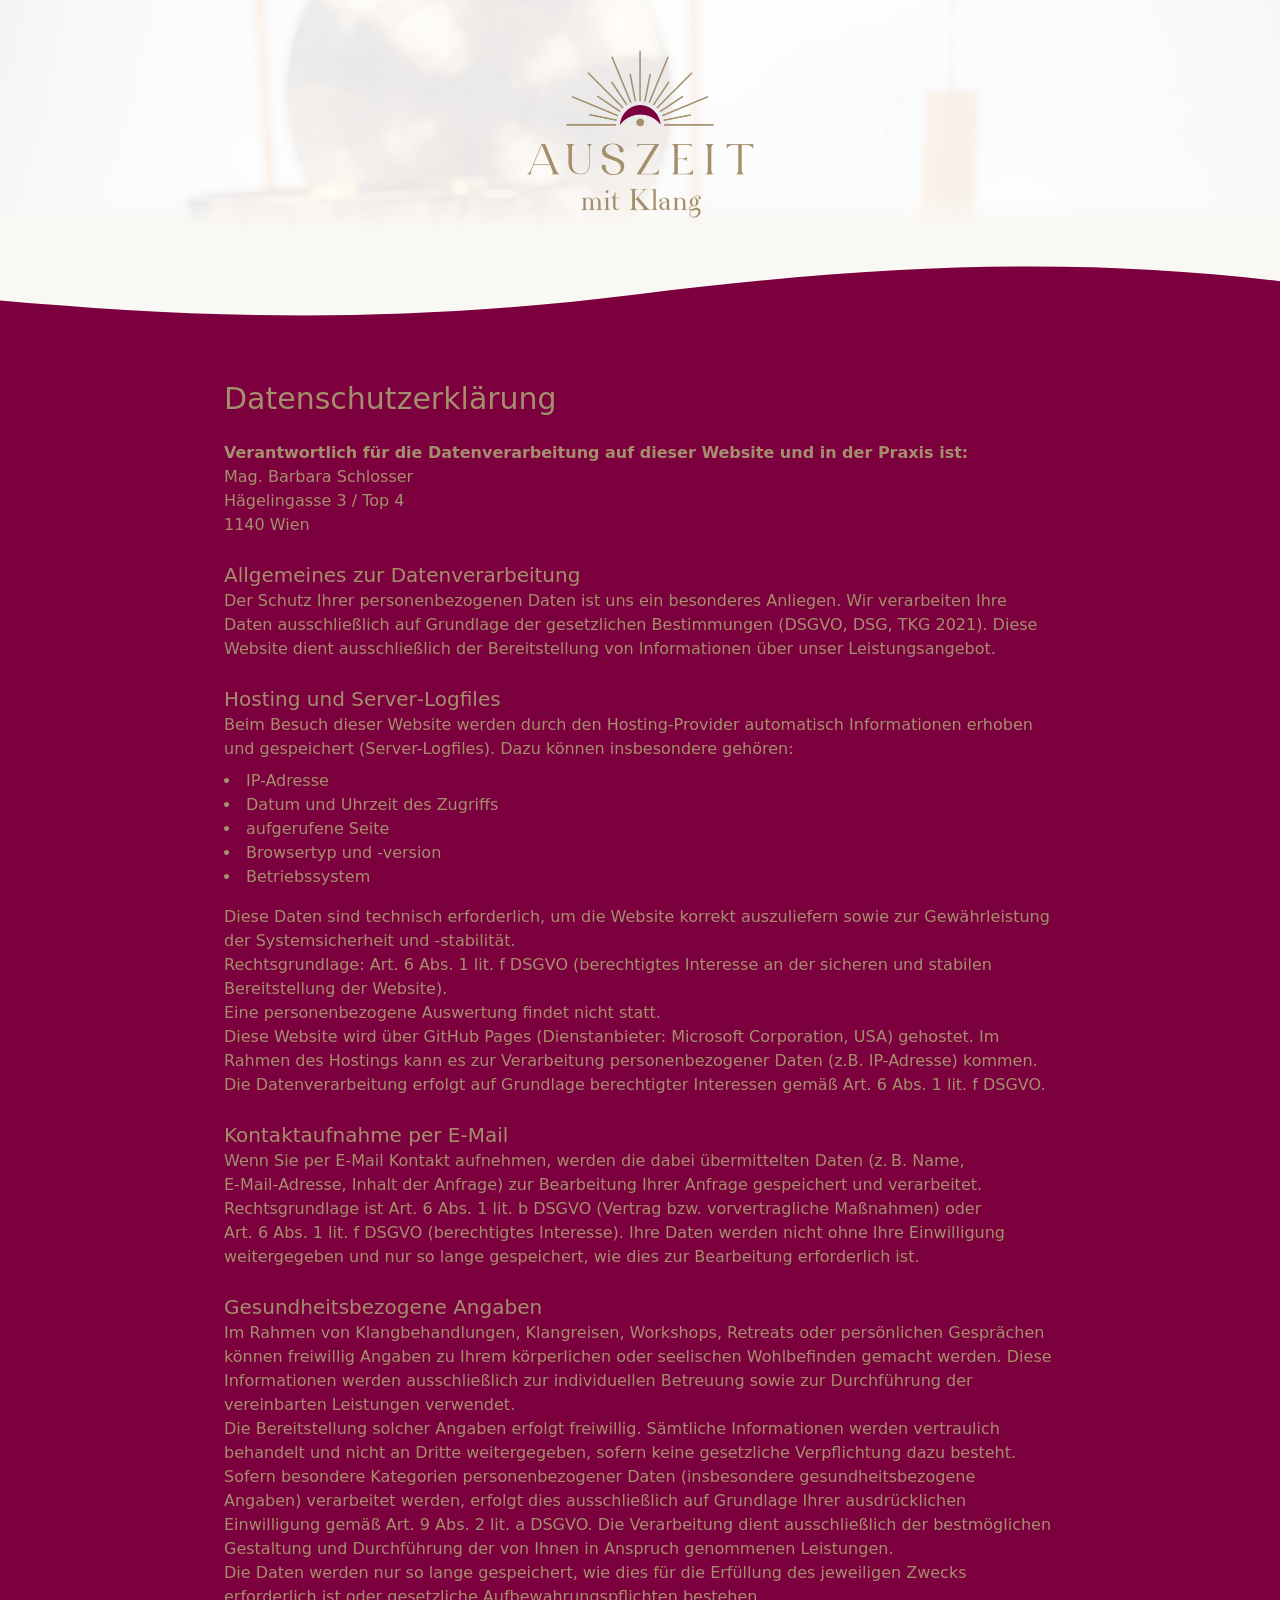
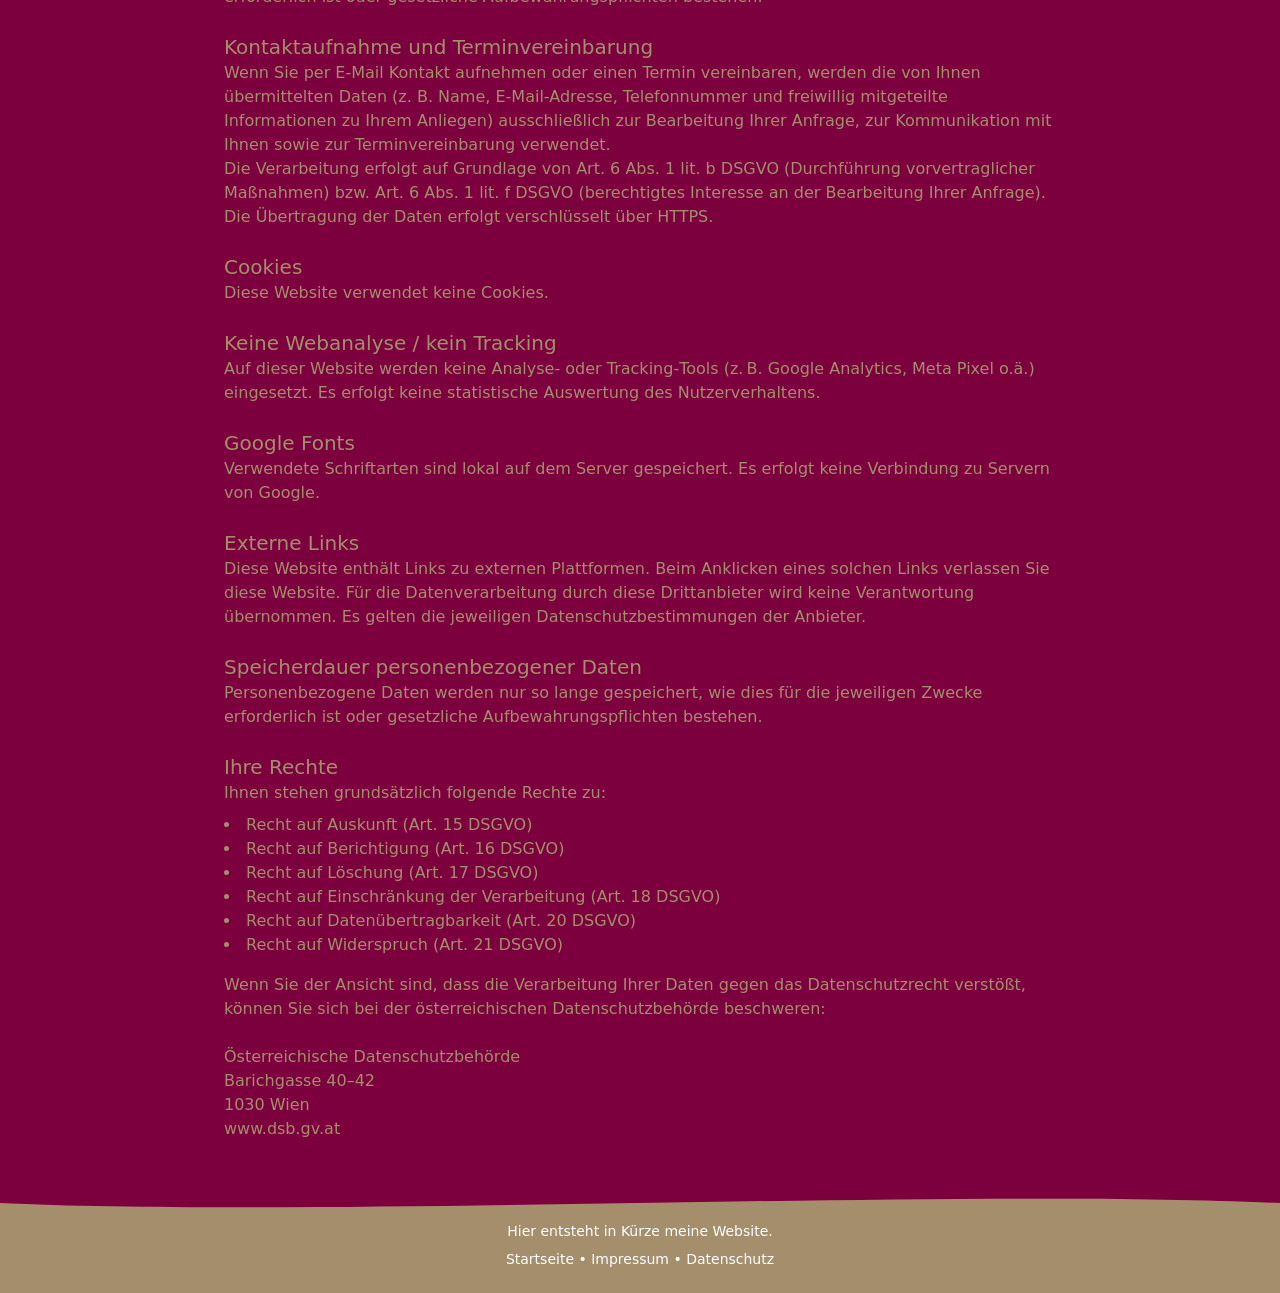
==== datenschutz.html @ a370c1f9 "Update datenschutz.html" ====
<!doctype html>
<html lang="de">

<head>
    <meta charset="UTF-8" />
    <meta name="viewport" content="width=device-width, initial-scale=1.0" />
    <title>Auszeit mit Klang | Mag. Barbara Schlosser</title>
    <link rel="icon" type="image/png" sizes="32x32" href="./assets/img/favicon-AmK.png">
<link rel="icon" type="image/png" sizes="192x192" href="./assets/img/favicon-AmK.png">
<link rel="apple-touch-icon" href="./assets/img/favicon-AmK.png">
    <meta name="description" content="" />
    <link rel="stylesheet" href="./assets/style.css" />
    <script src="./assets/tailwind.3.4.17.js"></script>
</head>

<body class="antialiased min-h-screen">
    <main class="w-full">
        <section class="w-full relative">
            <!-- Main Logo -->
            <a href="index.html" alt="Home Page" class="block relative z-30">
                <div class="pt-10 pb-24 px-20 flex flex-col justify-center">
                    <img class="max-w-[250px] w-full h-auto min-w-[0px] mx-auto"
                        src="./assets/img/LOGO_Auszeit_mit_Klang_4c_WEB.png" alt="Logo">
                </div>
            </a>
            <!-- Background image large -->
            <div class="w-full h-full absolute top-0 left-0 pointer-events-none background z-10"></div>
            <!-- Gradient -->
            <div class="w-full h-1/2 absolute bottom-0 left-0 pointer-events-none gradient2 z-20"></div>
        </section>
        <section class="w-full relative hero">
            <!-- Wave -->
            <div class="absolute mt-px left-0 w-full -translate-y-full z-40">
                <svg class="w-full h-full" height="55" preserveAspectRatio="none" viewBox="0 0 1000 55">
                    <path d="
                        M0,35
                        C150,48 300,55 500,30
                        C700,5 850,2 1000,20
                        L1000,55
                        L0,55
                        Z
                    " fill="#7b003d" />
                </svg>
            </div>
            <!-- Content -->
            <div class="flex flex-col grow shrink py-14 px-8 max-w-4xl mx-auto">
                <h2 class="text-3xl">
                    Datenschutzerklärung
                </h2>
                <br />
                <p><strong>Verantwortlich für die Datenverarbeitung auf dieser Website und in der Praxis ist:</strong></p>
                <p>Mag. Barbara Schlosser</p>
                <p>Hägelingasse 3 / Top 4</p>
                <p>1140 Wien</p>

                <!-- Allgemeines -->
                <h2 class="text-xl mt-6 mt-2">Allgemeines zur Datenverarbeitung</h2>
                <p>Der Schutz Ihrer personenbezogenen Daten ist uns ein besonderes Anliegen. Wir verarbeiten Ihre Daten
                    ausschließlich auf Grundlage der gesetzlichen Bestimmungen (DSGVO, DSG, TKG&nbsp;2021). Diese Website dient
                    ausschließlich der Bereitstellung von Informationen über unser Leistungsangebot.</p>

                <!-- Server‑Logfiles -->
                <h2 class="text-xl mt-6 mt-2">Hosting und Server‑Logfiles</h2>
                <p>
                    Beim Besuch dieser Website werden durch den Hosting-Provider automatisch Informationen erhoben und gespeichert
                    (Server-Logfiles). Dazu können insbesondere gehören:
                </p>
                <ul class="list-disc list-inside mt-2 mb-4">
                    <li>IP-Adresse</li>
                    <li>Datum und Uhrzeit des Zugriffs</li>
                    <li>aufgerufene Seite</li>
                    <li>Browsertyp und -version</li>
                    <li>Betriebssystem</li>
                </ul>
                <p>
                    Diese Daten sind technisch erforderlich, um die Website korrekt auszuliefern sowie zur Gewährleistung der
                    Systemsicherheit und -stabilität.
                </p>
                <p>
                    Rechtsgrundlage: Art. 6 Abs. 1 lit. f DSGVO (berechtigtes Interesse an der sicheren und stabilen Bereitstellung
                    der Website).
                </p>
                <p>
                    Eine personenbezogene Auswertung findet nicht statt.
                </p>
                <p>
                    Diese Website wird über GitHub Pages (Dienstanbieter: Microsoft Corporation, USA) gehostet.
                    Im Rahmen des Hostings kann es zur Verarbeitung personenbezogener Daten (z.B. IP-Adresse) kommen.
                    Die Datenverarbeitung erfolgt auf Grundlage berechtigter Interessen gemäß Art. 6 Abs. 1 lit. f DSGVO.
                </p>

                <!-- Kontaktaufnahme -->
                <h2 class="text-xl mt-6 mt-2">Kontaktaufnahme per E‑Mail</h2>
                <p>Wenn Sie per E‑Mail Kontakt aufnehmen, werden die dabei übermittelten Daten (z. B. Name, E‑Mail‑Adresse, Inhalt
                    der Anfrage) zur Bearbeitung Ihrer Anfrage gespeichert und verarbeitet. Rechtsgrundlage ist
                    Art.&nbsp;6&nbsp;Abs.&nbsp;1&nbsp;lit.&nbsp;b&nbsp;DSGVO (Vertrag bzw. vorvertragliche Maßnahmen) oder
                    Art.&nbsp;6&nbsp;Abs.&nbsp;1&nbsp;lit.&nbsp;f&nbsp;DSGVO (berechtigtes Interesse). Ihre Daten werden nicht ohne
                    Ihre Einwilligung weitergegeben und nur so lange gespeichert, wie dies zur Bearbeitung erforderlich ist.</p>

                <h2 class="text-xl mt-6 mt-2">Gesundheitsbezogene Angaben</h2>
                <p>Im Rahmen von Klangbehandlungen, Klangreisen, Workshops, Retreats oder persönlichen Gesprächen können freiwillig Angaben zu Ihrem körperlichen oder seelischen Wohlbefinden gemacht werden. Diese Informationen werden ausschließlich zur individuellen Betreuung sowie zur Durchführung der vereinbarten Leistungen verwendet.</p>

<p>Die Bereitstellung solcher Angaben erfolgt freiwillig. Sämtliche Informationen werden vertraulich behandelt und nicht an Dritte weitergegeben, sofern keine gesetzliche Verpflichtung dazu besteht.</p>

<p>Sofern besondere Kategorien personenbezogener Daten (insbesondere gesundheitsbezogene Angaben) verarbeitet werden, erfolgt dies ausschließlich auf Grundlage Ihrer ausdrücklichen Einwilligung gemäß Art. 9 Abs. 2 lit. a DSGVO. Die Verarbeitung dient ausschließlich der bestmöglichen Gestaltung und Durchführung der von Ihnen in Anspruch genommenen Leistungen.</p>

<p>Die Daten werden nur so lange gespeichert, wie dies für die Erfüllung des jeweiligen Zwecks erforderlich ist oder gesetzliche Aufbewahrungspflichten bestehen.
</p>

                <h2 class="text-xl mt-6 mt-2">Kontaktaufnahme und Terminvereinbarung</h2>
            

 <p>Wenn Sie per E-Mail Kontakt aufnehmen oder einen Termin vereinbaren, werden die von Ihnen übermittelten Daten (z. B. Name, E-Mail-Adresse, Telefonnummer und freiwillig mitgeteilte Informationen zu Ihrem Anliegen) ausschließlich zur Bearbeitung Ihrer Anfrage, zur Kommunikation mit Ihnen sowie zur Terminvereinbarung verwendet.</p>

 <p>Die Verarbeitung erfolgt auf Grundlage von Art. 6 Abs. 1 lit. b DSGVO (Durchführung vorvertraglicher Maßnahmen) bzw. Art. 6 Abs. 1 lit. f DSGVO (berechtigtes Interesse an der Bearbeitung Ihrer Anfrage).</p>

 <p>Die Übertragung der Daten erfolgt verschlüsselt über HTTPS.</p>

                <!-- Cookies -->
                <h2 class="text-xl mt-6 mt-2">Cookies</h2>
                <p>Diese Website verwendet keine Cookies.</p>

                <!-- Keine Analyse‑Tools -->
                <h2 class="text-xl mt-6 mt-2">Keine Webanalyse / kein Tracking</h2>
                <p>Auf dieser Website werden keine Analyse‑ oder Tracking‑Tools (z. B. Google Analytics, Meta Pixel o.ä.)
                    eingesetzt. Es erfolgt keine statistische Auswertung des Nutzerverhaltens.</p>

                <!-- Externe Schriftarten -->
                <h2 class="text-xl mt-6 mt-2">Google Fonts</h2>
                <p>Verwendete Schriftarten sind lokal auf dem Server gespeichert. Es erfolgt keine Verbindung zu Servern von Google.
                </p>

                <!-- Externe Links -->
                <h2 class="text-xl mt-6 mt-2">Externe Links</h2>
                <p>Diese Website enthält Links zu externen Plattformen. Beim Anklicken eines solchen Links verlassen Sie diese
                    Website.
                    Für die Datenverarbeitung durch diese Drittanbieter wird keine Verantwortung übernommen.
                    Es gelten die jeweiligen Datenschutzbestimmungen der Anbieter.</p>

                <!-- Speicherdauer -->
                <h2 class="text-xl mt-6 mt-2">Speicherdauer personenbezogener Daten</h2>
                <p>Personenbezogene Daten werden nur so lange gespeichert, wie dies für die jeweiligen Zwecke erforderlich ist oder
                    gesetzliche Aufbewahrungspflichten bestehen.</p>

                <!-- Betroffenenrechte -->
                <h2 class="text-xl mt-6 mt-2">Ihre Rechte</h2>
                <p>Ihnen stehen grundsätzlich folgende Rechte zu:</p>
                <ul class="list-disc list-inside mt-2 mb-4">
                    <li>Recht auf Auskunft (Art. 15&nbsp;DSGVO)</li>
                    <li>Recht auf Berichtigung (Art. 16&nbsp;DSGVO)</li>
                    <li>Recht auf Löschung (Art. 17&nbsp;DSGVO)</li>
                    <li>Recht auf Einschränkung der Verarbeitung (Art. 18&nbsp;DSGVO)</li>
                    <li>Recht auf Datenübertragbarkeit (Art. 20&nbsp;DSGVO)</li>
                    <li>Recht auf Widerspruch (Art. 21&nbsp;DSGVO)</li>
                </ul>
                <p>
                    Wenn Sie der Ansicht sind, dass die Verarbeitung Ihrer Daten gegen das Datenschutzrecht verstößt,
                    können Sie sich bei der österreichischen Datenschutzbehörde beschweren:
                </p>
                <br />
                <p>
                    Österreichische Datenschutzbehörde<br>
                    Barichgasse 40–42<br>
                    1030 Wien<br>
                    <a class="link link-bright" href="https://dsb.gv.at/" target="_blank">www.dsb.gv.at</a>
                </p>
            </div>
            <svg class="absolute bottom-1 left-0 w-full translate-y-full" height="20" preserveAspectRatio="none"
                viewBox="0 0 1000 20">
                <path d="M0,10 C250,25 750,-5 1000,10 L1000,0 L0,0 Z" fill="#7b003d" />
            </svg>
        </section>
    </main>
    <footer>
        <div class="max-w-2xl mx-auto text-center p-6 text-sm">
            <p class="mb-2">Hier entsteht in Kürze meine Website.</p>
            <a class="link" href="index.html">Startseite</a>
            <span>•</span>
            <a class="link" href="impressum.html">Impressum</a>
            <span>•</span>
            <a class="link" href="datenschutz.html">Datenschutz</a>
        </div>
    </footer>
</body>
    
</html>
---- assets/style.css ----
@theme {
  --color-gold: #a58e6c;
  --color-red: #7b003d;
  --color-beige: #faf8f4;
  --disable-default-colors: true;
}

@font-face {
  font-family: "Apertura";
  src: url("fonts/Apertura Rg.woff2") format("woff2");
  font-weight: 500;
  font-style: normal;
  font-display: swap;
}

html,
body {
  font-family: "Apertura", system-ui;
  font-weight: 500;
  font-style: normal;
  color: #a58e6c;
}

.gradient {
  background: linear-gradient(to bottom,
      transparent 0%,
      transparent 10%,
      #faf8f4 80%,
      #faf8f4 100%);
}

.gradient2 {
  background: linear-gradient(to bottom,
      transparent 0%,
      transparent 20%,
      #faf8f4 40%,
      #faf8f4 100%);
}

.background {
  opacity: 0.1;
  background-image: url("img/barbara_schlosser_auszeit_mit_klangschalen.jpg");
  background-size: cover;
  background-repeat: no-repeat;
  background-position: center -100px;
}

.hero {
  background-color: #7b003d;
  color: #a58e6c;
}

.primary {
  color: #7b003d;
}

.link {
  transition: color 200ms;
}

.link:hover {
  color: #7b003d;
}

.link-bright:hover {
  color: white;
}

footer {
  background-color: #a58e6c;
  color: white;
}
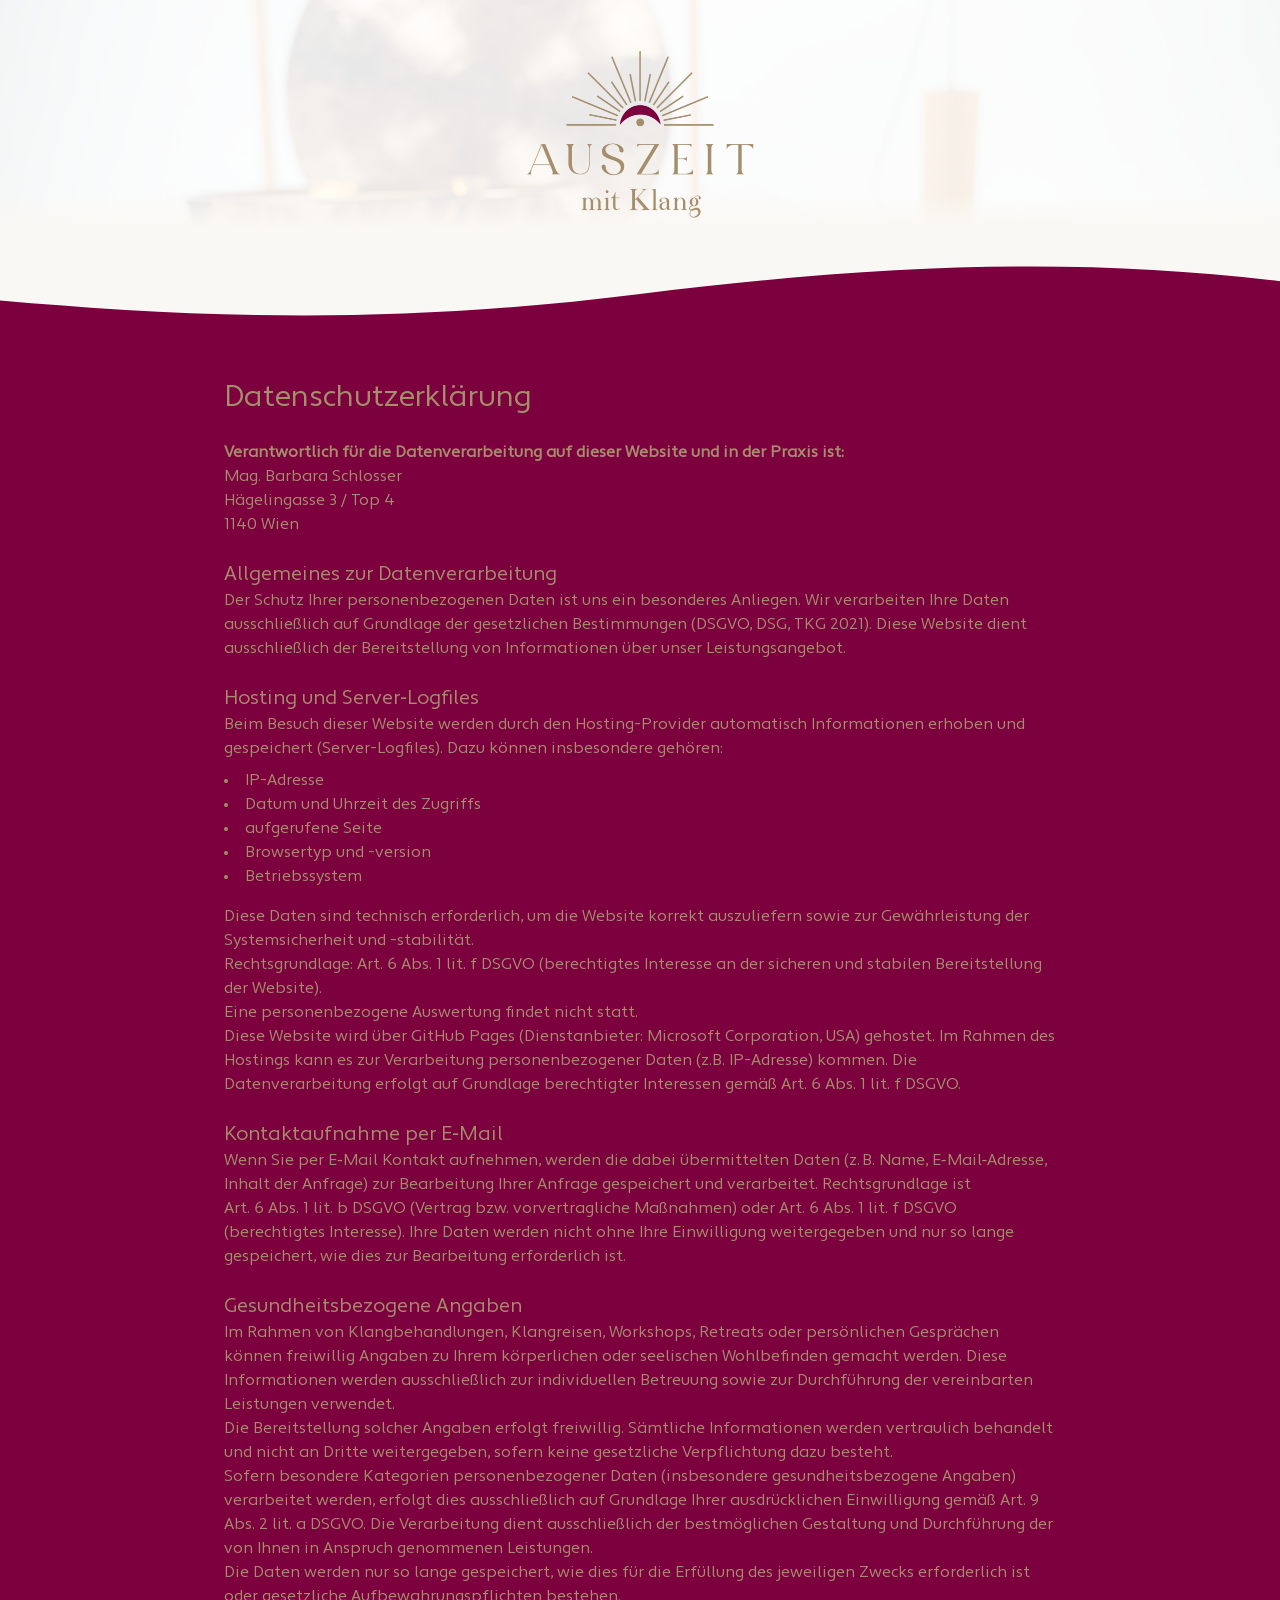
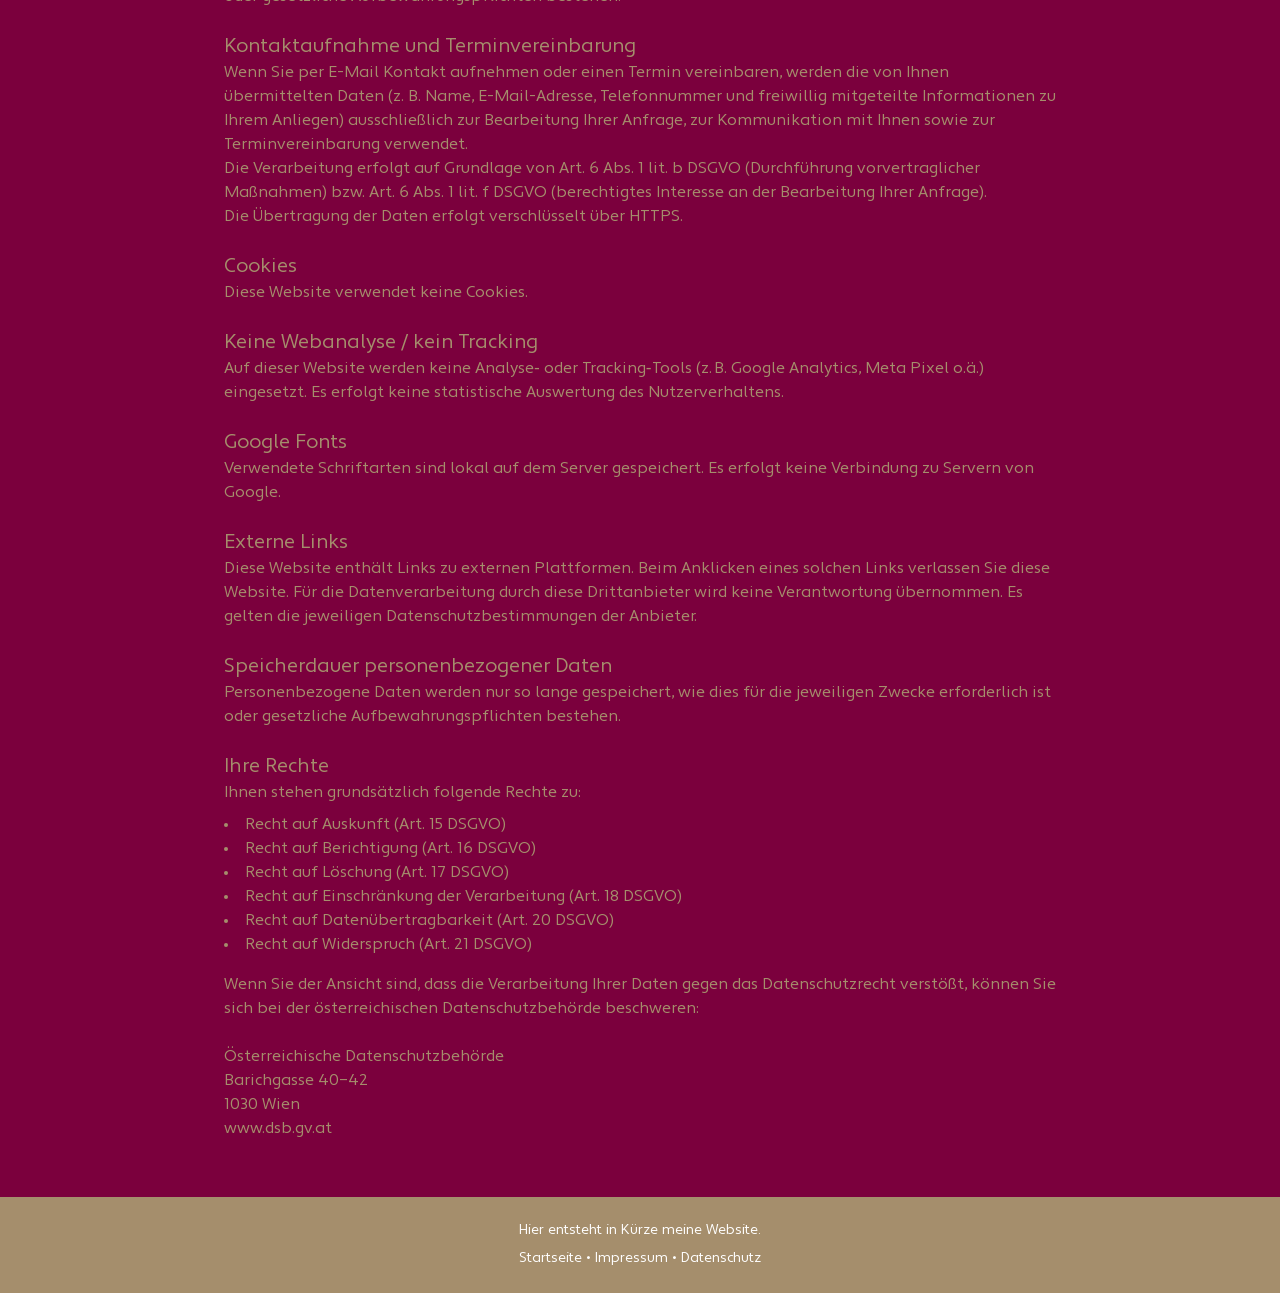
==== commit e1229d98: "remove leftover wave" ====
--- a/datenschutz.html
+++ b/datenschutz.html
@@ -18,7 +18,7 @@
         <section class="w-full relative">
             <!-- Main Logo -->
             <a href="index.html" alt="Home Page" class="block relative z-30">
-                <div class="pt-10 pb-24 px-20 flex flex-col justify-center">
+                <div class="pt-10 pb-10 sm:pb-24 px-20 flex flex-col justify-center">
                     <img class="max-w-[250px] w-full h-auto min-w-[0px] mx-auto"
                         src="./assets/img/LOGO_Auszeit_mit_Klang_4c_WEB.png" alt="Logo">
                 </div>
@@ -165,10 +165,6 @@
                     <a class="link link-bright" href="https://dsb.gv.at/" target="_blank">www.dsb.gv.at</a>
                 </p>
             </div>
-            <svg class="absolute bottom-1 left-0 w-full translate-y-full" height="20" preserveAspectRatio="none"
-                viewBox="0 0 1000 20">
-                <path d="M0,10 C250,25 750,-5 1000,10 L1000,0 L0,0 Z" fill="#7b003d" />
-            </svg>
         </section>
     </main>
     <footer>
--- a/assets/style.css
+++ b/assets/style.css
@@ -7,7 +7,7 @@
 
 @font-face {
   font-family: "Apertura";
-  src: url("fonts/Apertura Rg.woff2") format("woff2");
+  src: url("fonts/Apertura Rg.woff") format("woff");
   font-weight: 500;
   font-style: normal;
   font-display: swap;
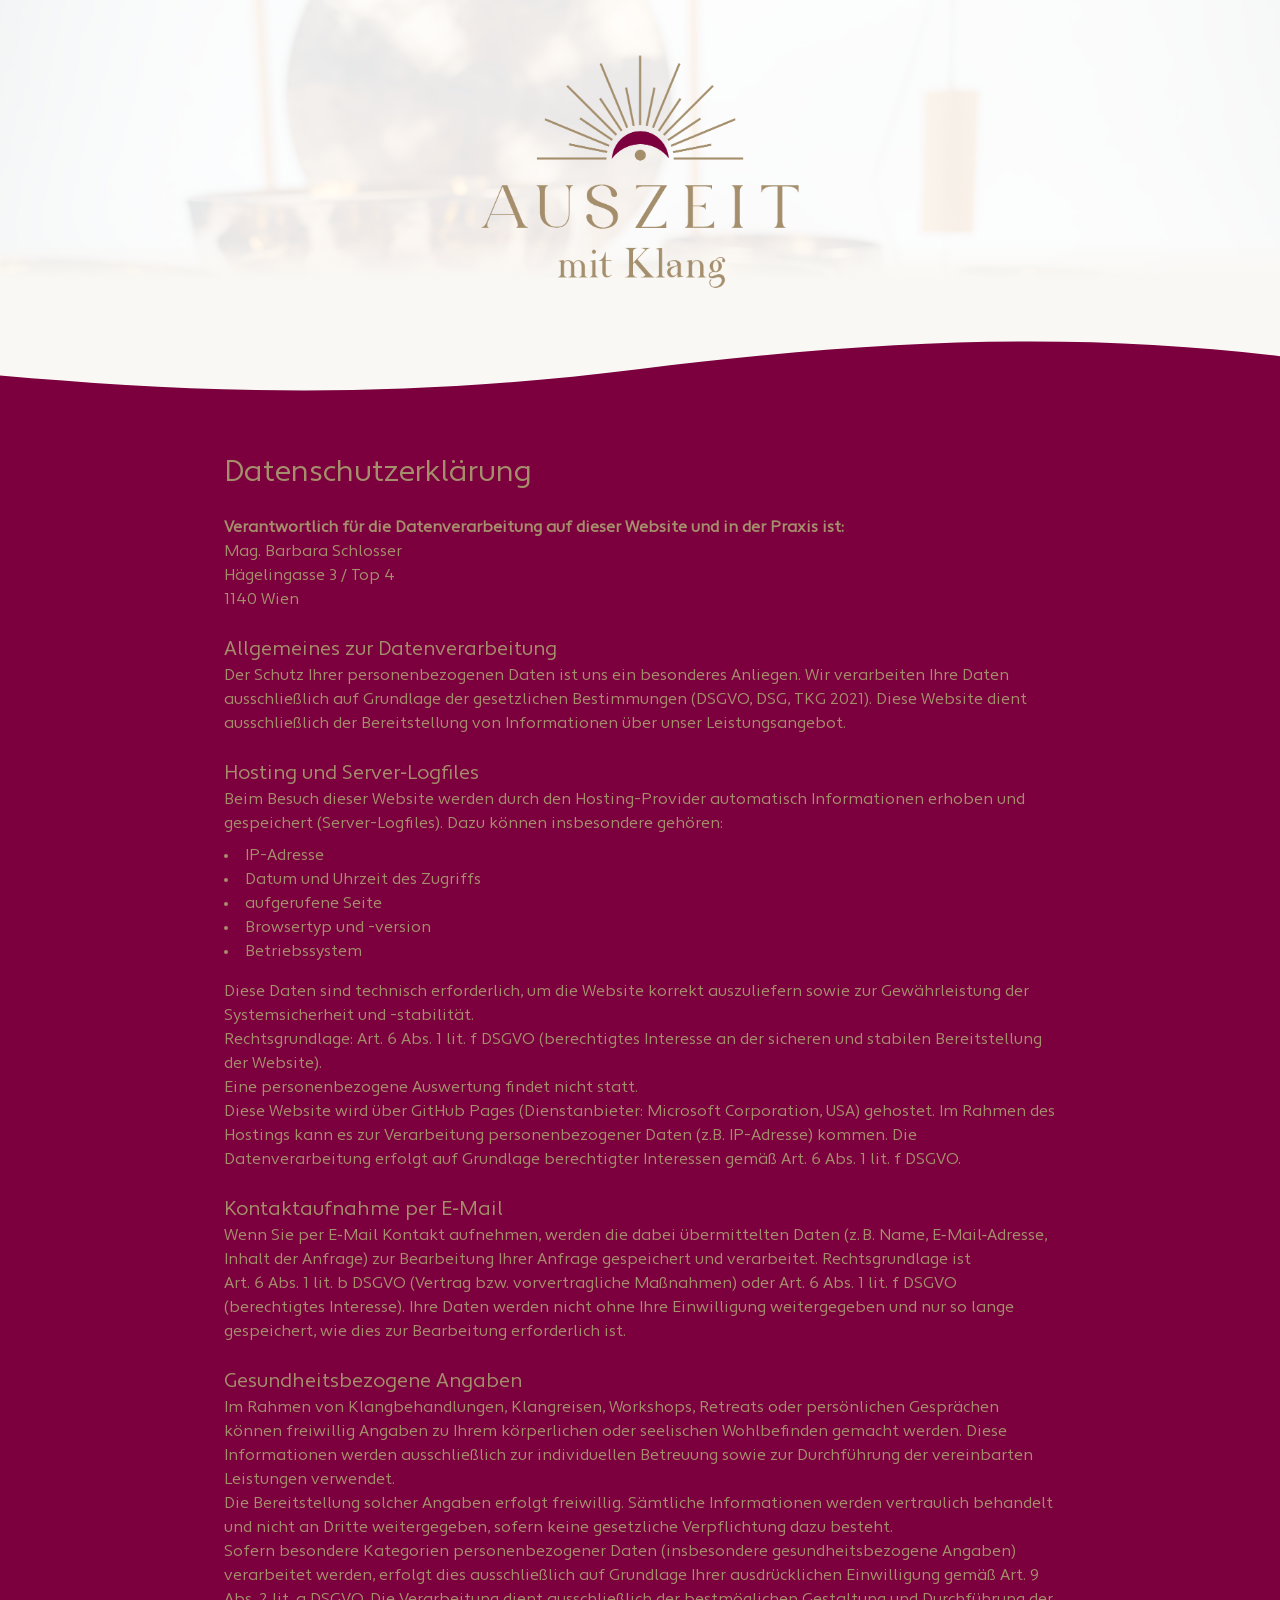
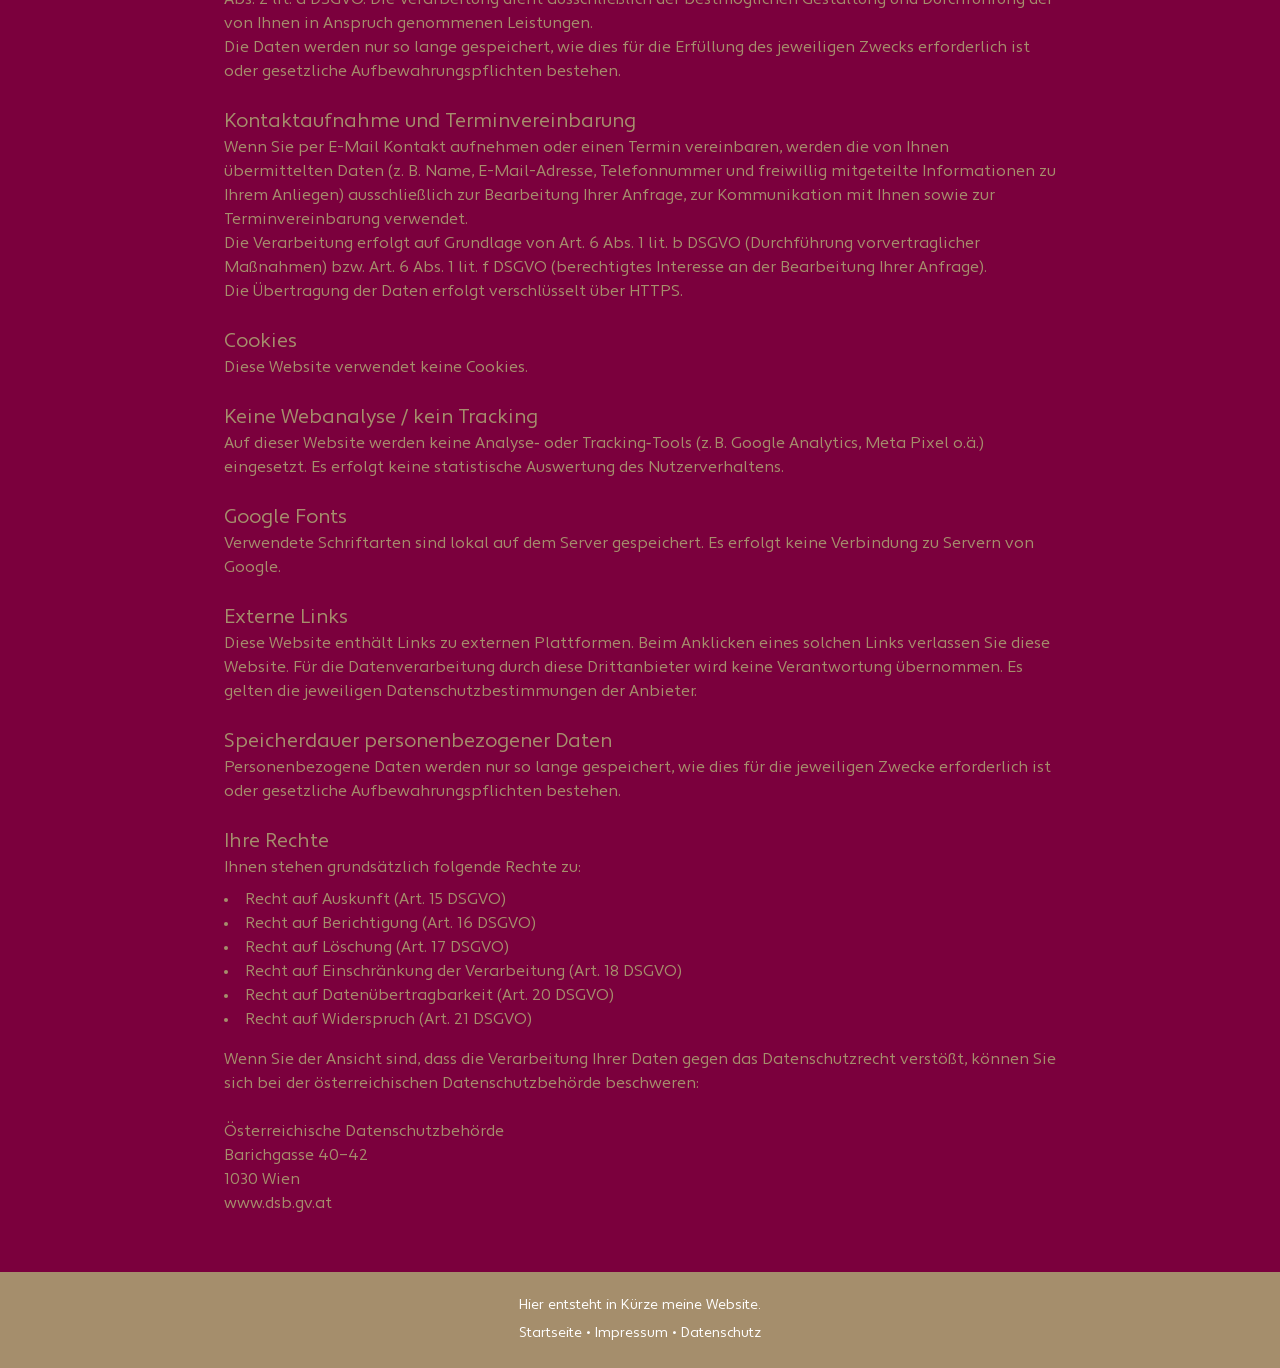
==== commit 6ce8a5b3: "align datenschutz with impressum" ====
--- a/datenschutz.html
+++ b/datenschutz.html
@@ -19,7 +19,7 @@
             <!-- Main Logo -->
             <a href="index.html" alt="Home Page" class="block relative z-30">
                 <div class="pt-10 pb-10 sm:pb-24 px-20 flex flex-col justify-center">
-                    <img class="max-w-[250px] w-full h-auto min-w-[0px] mx-auto"
+                    <img class="max-w-[350px] w-full h-auto min-w-[0px] mx-auto"
                         src="./assets/img/LOGO_Auszeit_mit_Klang_4c_WEB.png" alt="Logo">
                 </div>
             </a>
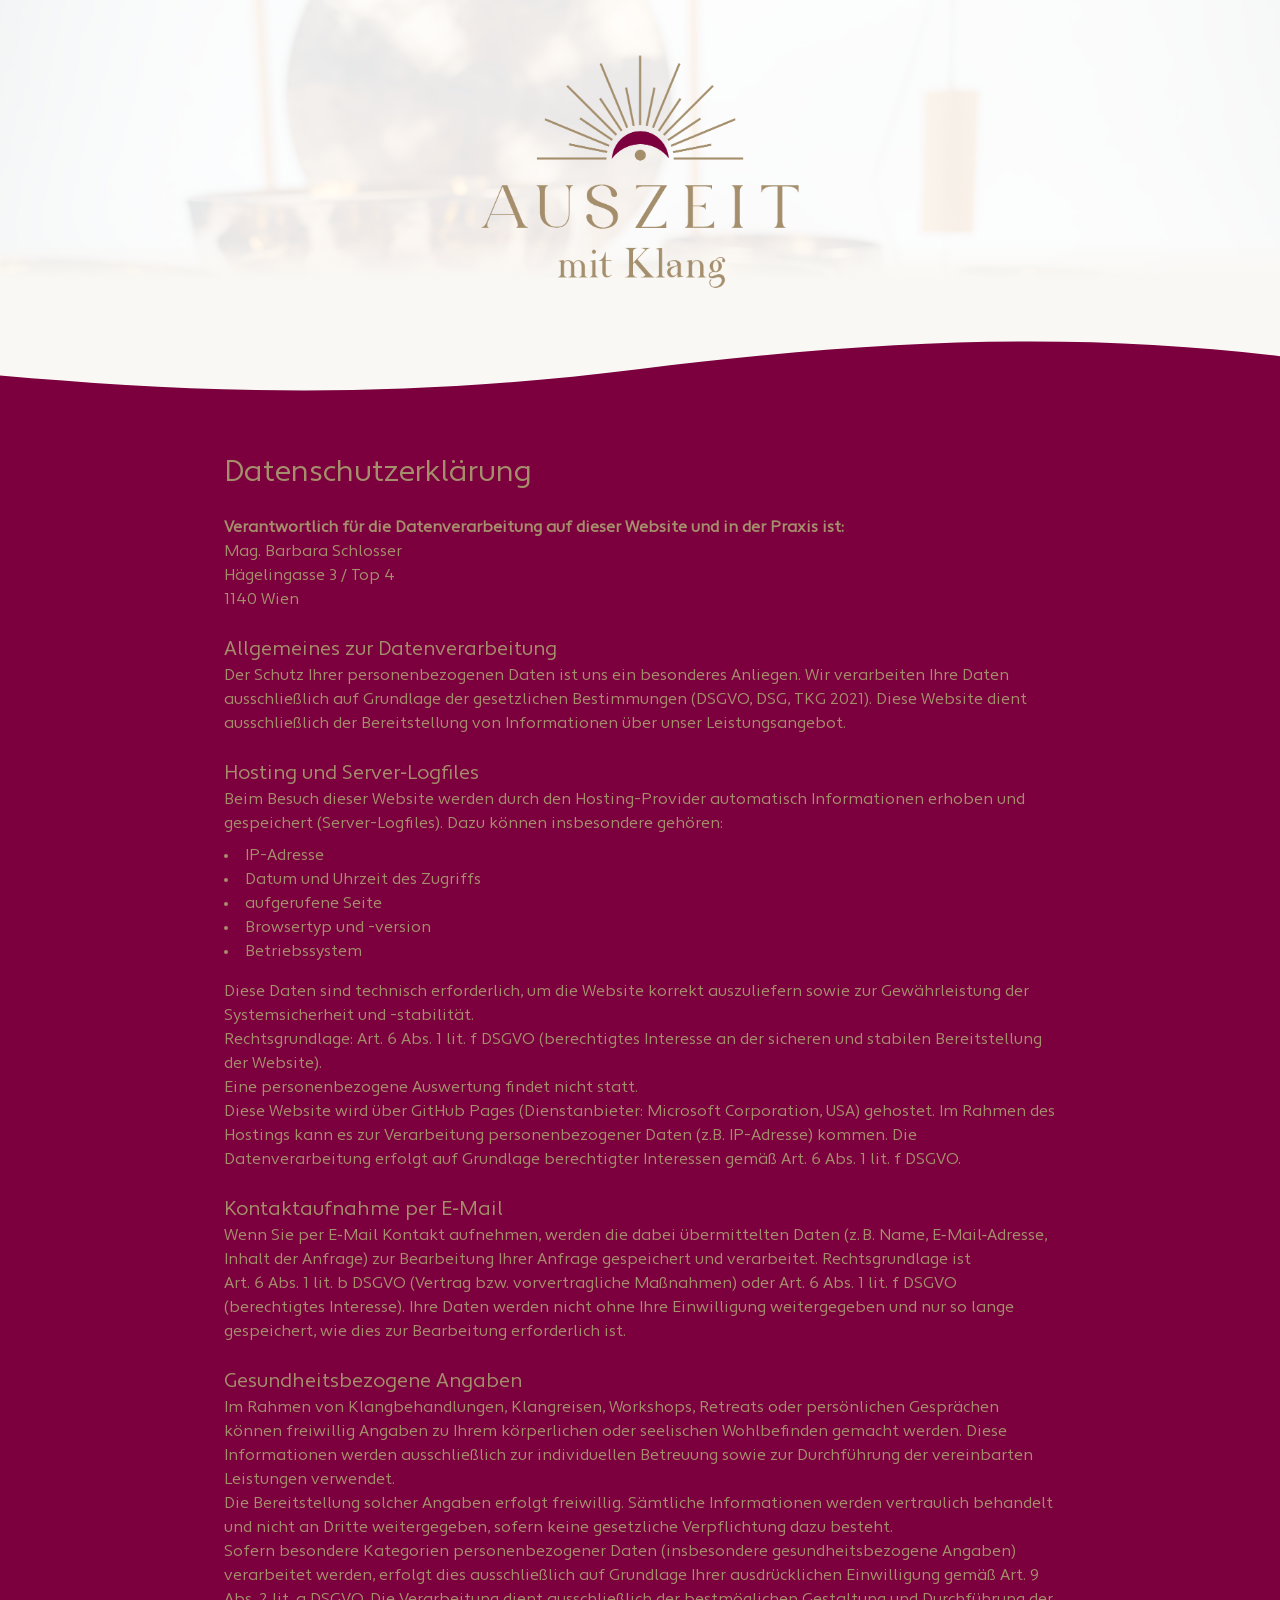
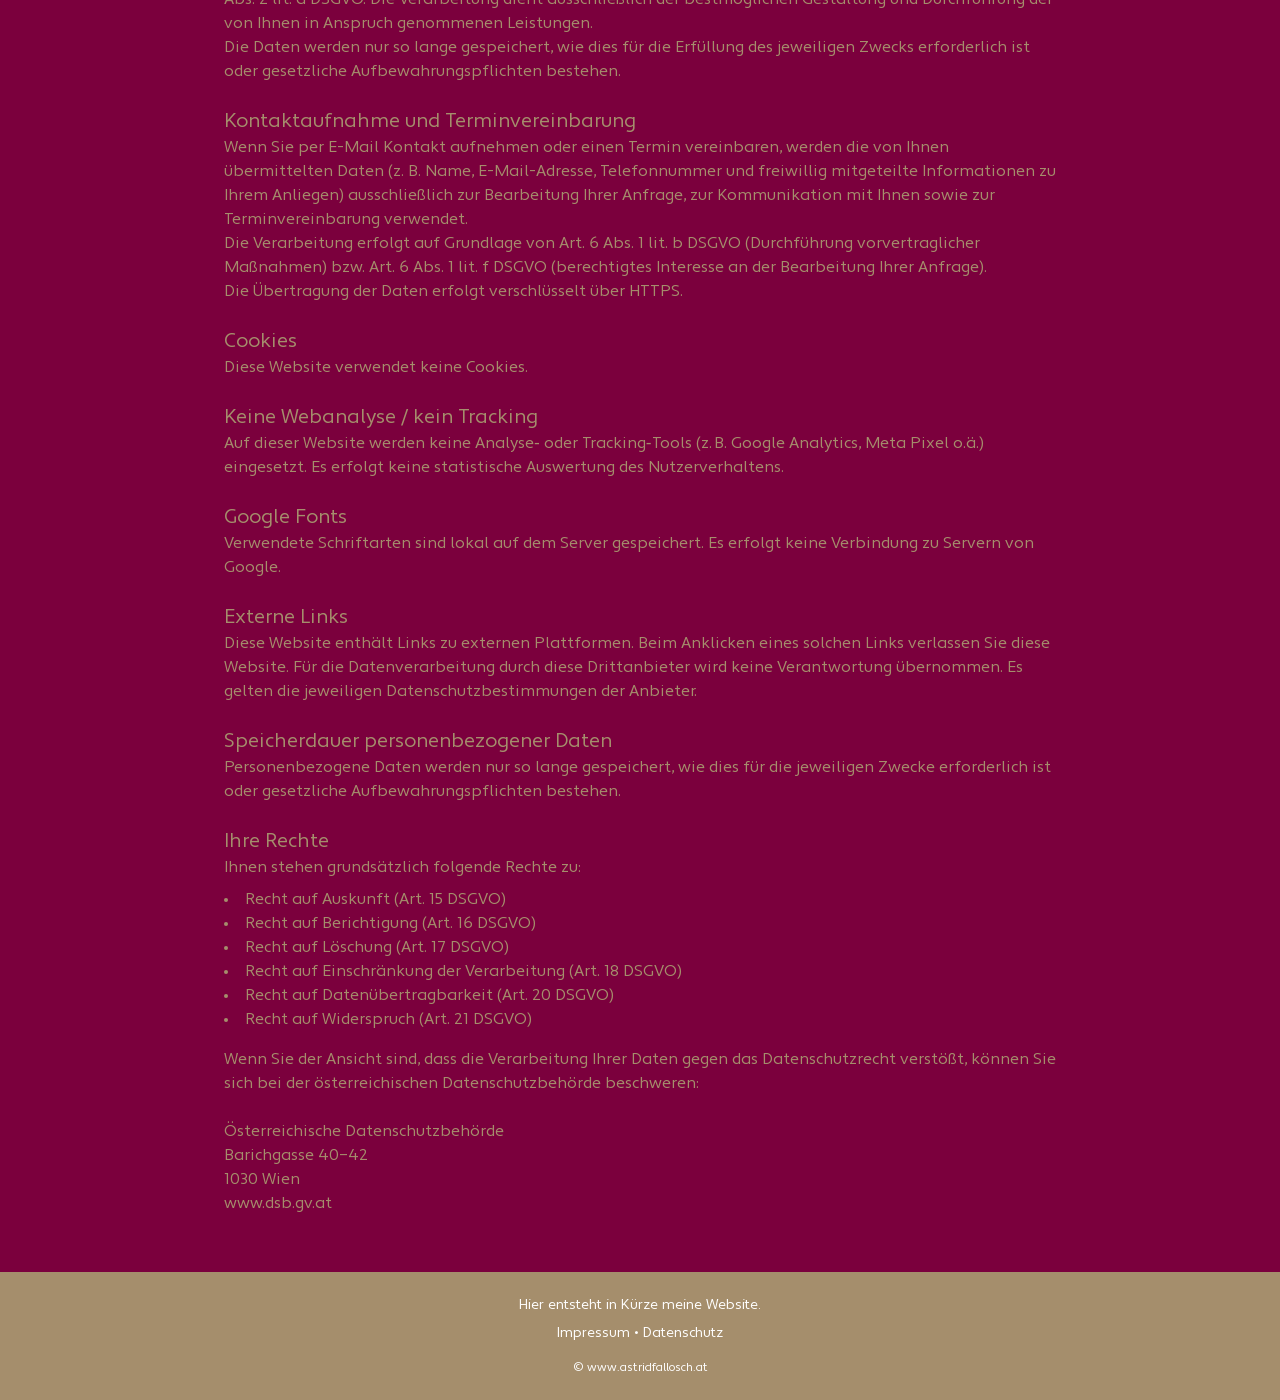
==== commit 0f0958f2: "copyright footer" ====
--- a/datenschutz.html
+++ b/datenschutz.html
@@ -6,8 +6,8 @@
     <meta name="viewport" content="width=device-width, initial-scale=1.0" />
     <title>Auszeit mit Klang | Mag. Barbara Schlosser</title>
     <link rel="icon" type="image/png" sizes="32x32" href="./assets/img/favicon-AmK.png">
-<link rel="icon" type="image/png" sizes="192x192" href="./assets/img/favicon-AmK.png">
-<link rel="apple-touch-icon" href="./assets/img/favicon-AmK.png">
+    <link rel="icon" type="image/png" sizes="192x192" href="./assets/img/favicon-AmK.png">
+    <link rel="apple-touch-icon" href="./assets/img/favicon-AmK.png">
     <meta name="description" content="" />
     <link rel="stylesheet" href="./assets/style.css" />
     <script src="./assets/tailwind.3.4.17.js"></script>
@@ -169,13 +169,18 @@
     </main>
     <footer>
         <div class="max-w-2xl mx-auto text-center p-6 text-sm">
-            <p class="mb-2">Hier entsteht in Kürze meine Website.</p>
-            <a class="link" href="index.html">Startseite</a>
-            <span>•</span>
-            <a class="link" href="impressum.html">Impressum</a>
-            <span>•</span>
-            <a class="link" href="datenschutz.html">Datenschutz</a>
-        </div>
+    <p class="mb-2">Hier entsteht in Kürze meine Website.</p>
+
+    <a class="link" href="impressum.html">Impressum</a>
+    <span>•</span>
+    <a class="link" href="datenschutz.html">Datenschutz</a>
+
+    <p class="mt-4 text-xs text-white">
+        © <a href="https://www.astridfallosch.at" target="_blank" rel="noopener noreferrer">
+            www.astridfallosch.at
+        </a>
+    </p>
+</div>
     </footer>
 </body>
     
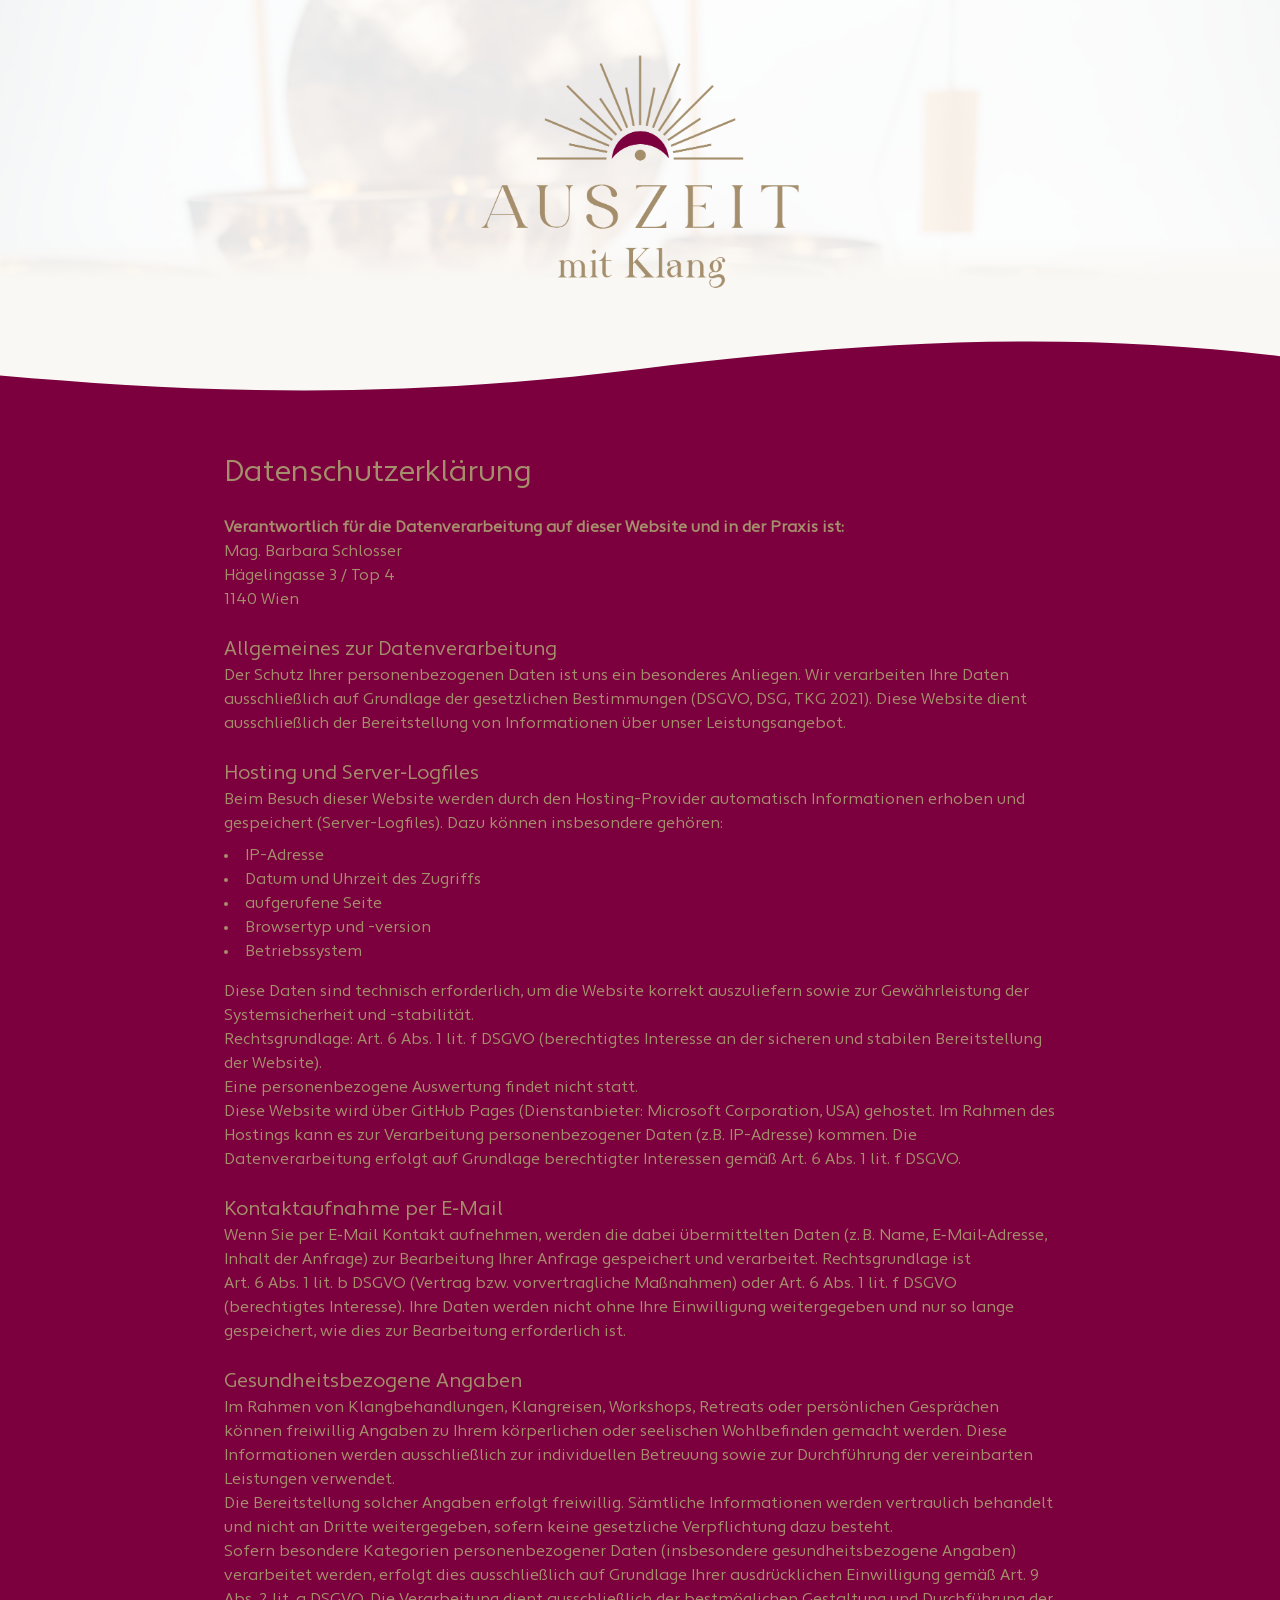
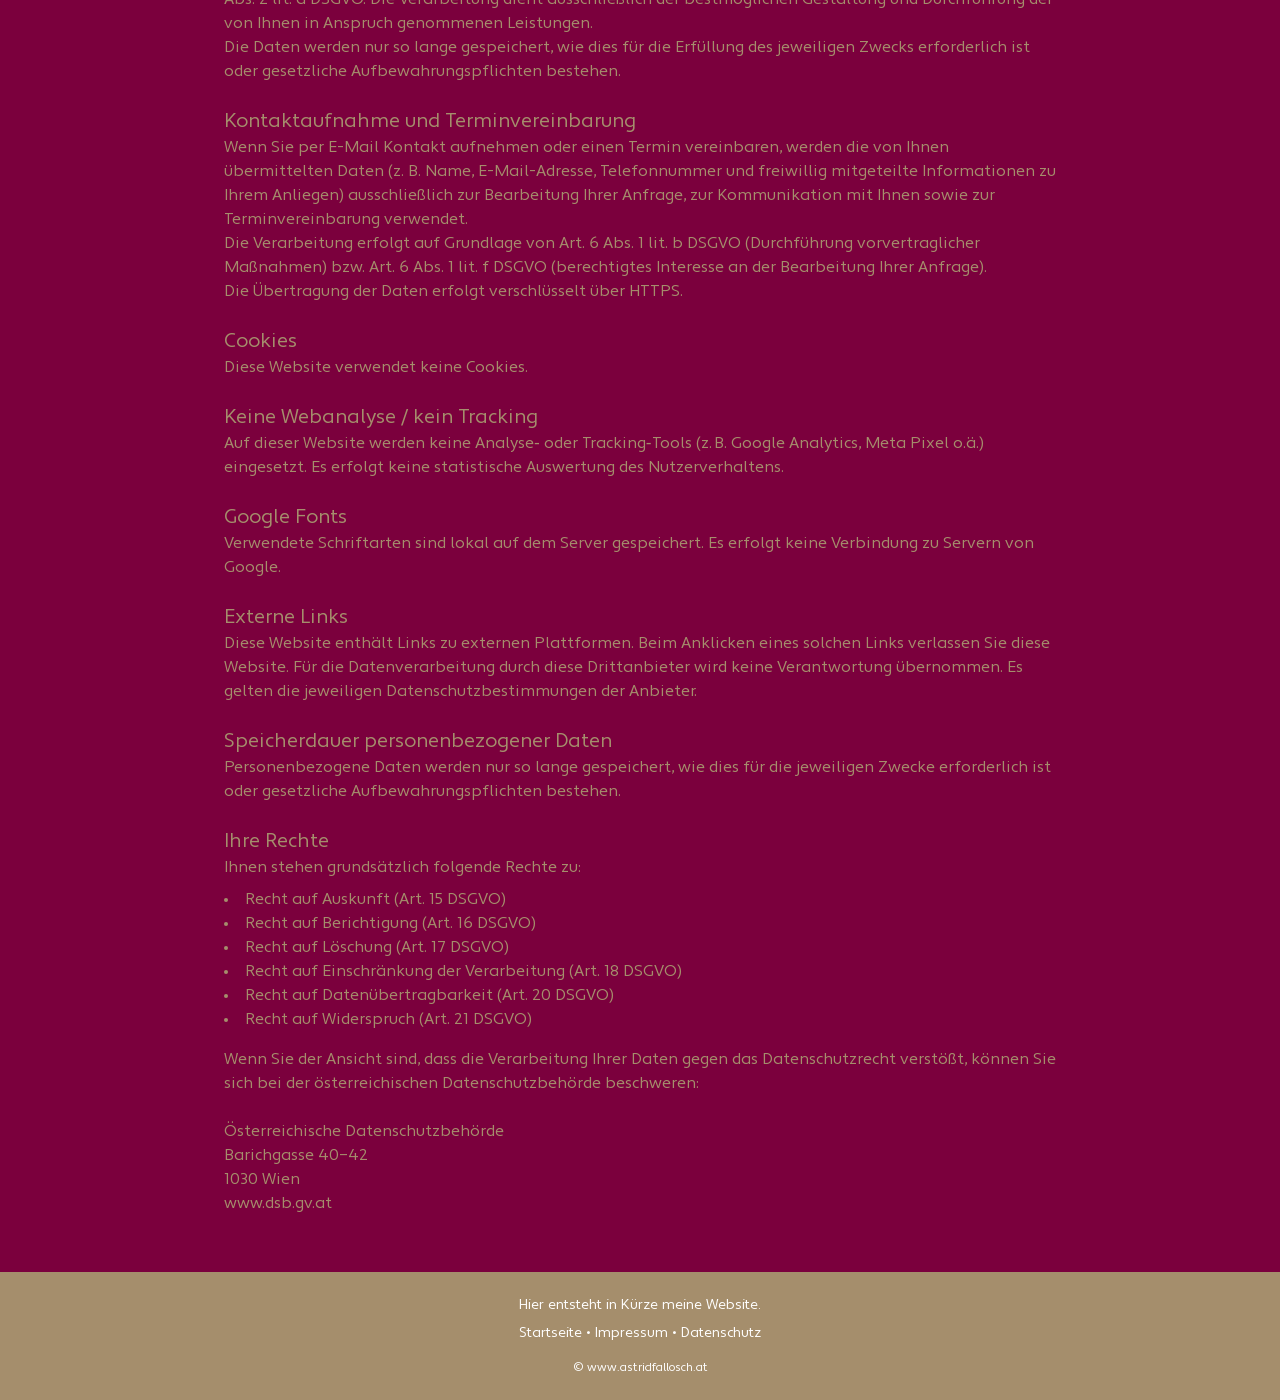
==== commit ea3d4ab2: "Update datenschutz.html" ====
--- a/datenschutz.html
+++ b/datenschutz.html
@@ -170,7 +170,8 @@
     <footer>
         <div class="max-w-2xl mx-auto text-center p-6 text-sm">
     <p class="mb-2">Hier entsteht in Kürze meine Website.</p>
-
+<a class="link" href="index.html">Startseite</a>
+    <span>•</span>
     <a class="link" href="impressum.html">Impressum</a>
     <span>•</span>
     <a class="link" href="datenschutz.html">Datenschutz</a>
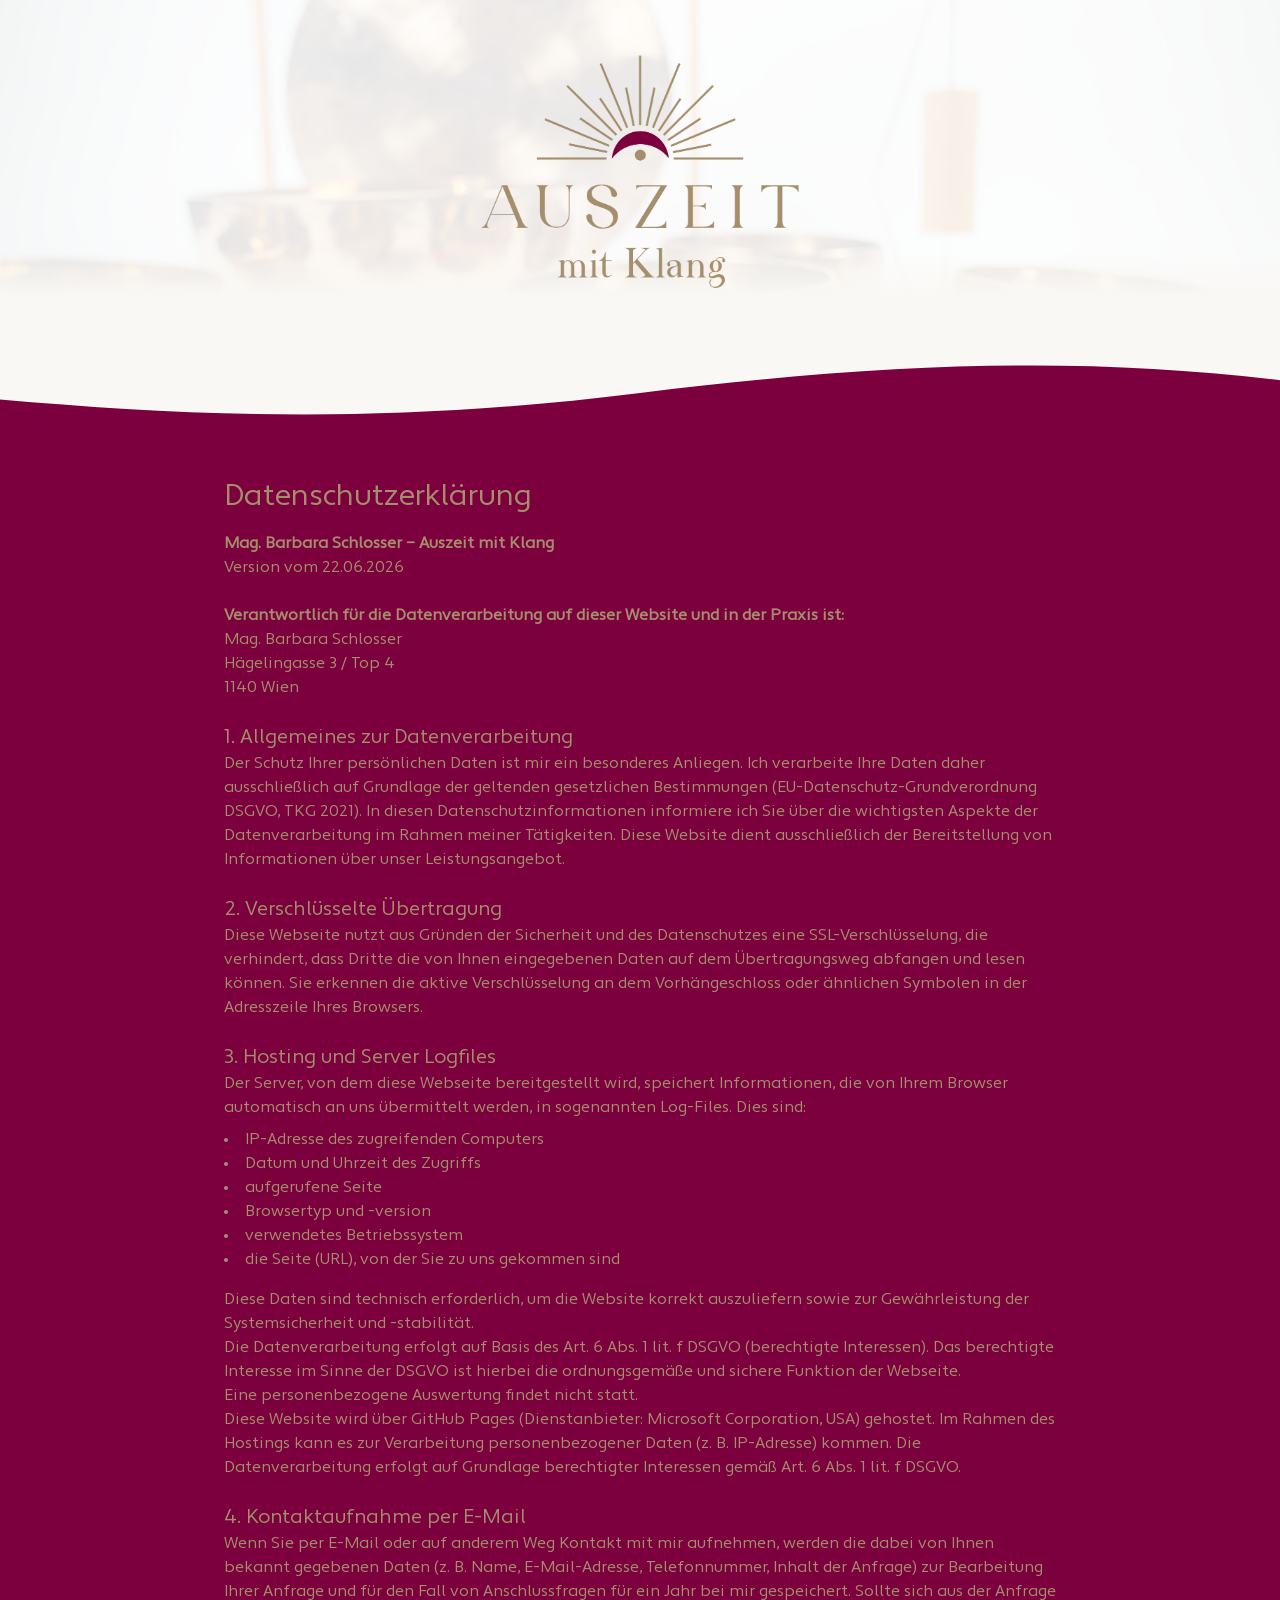
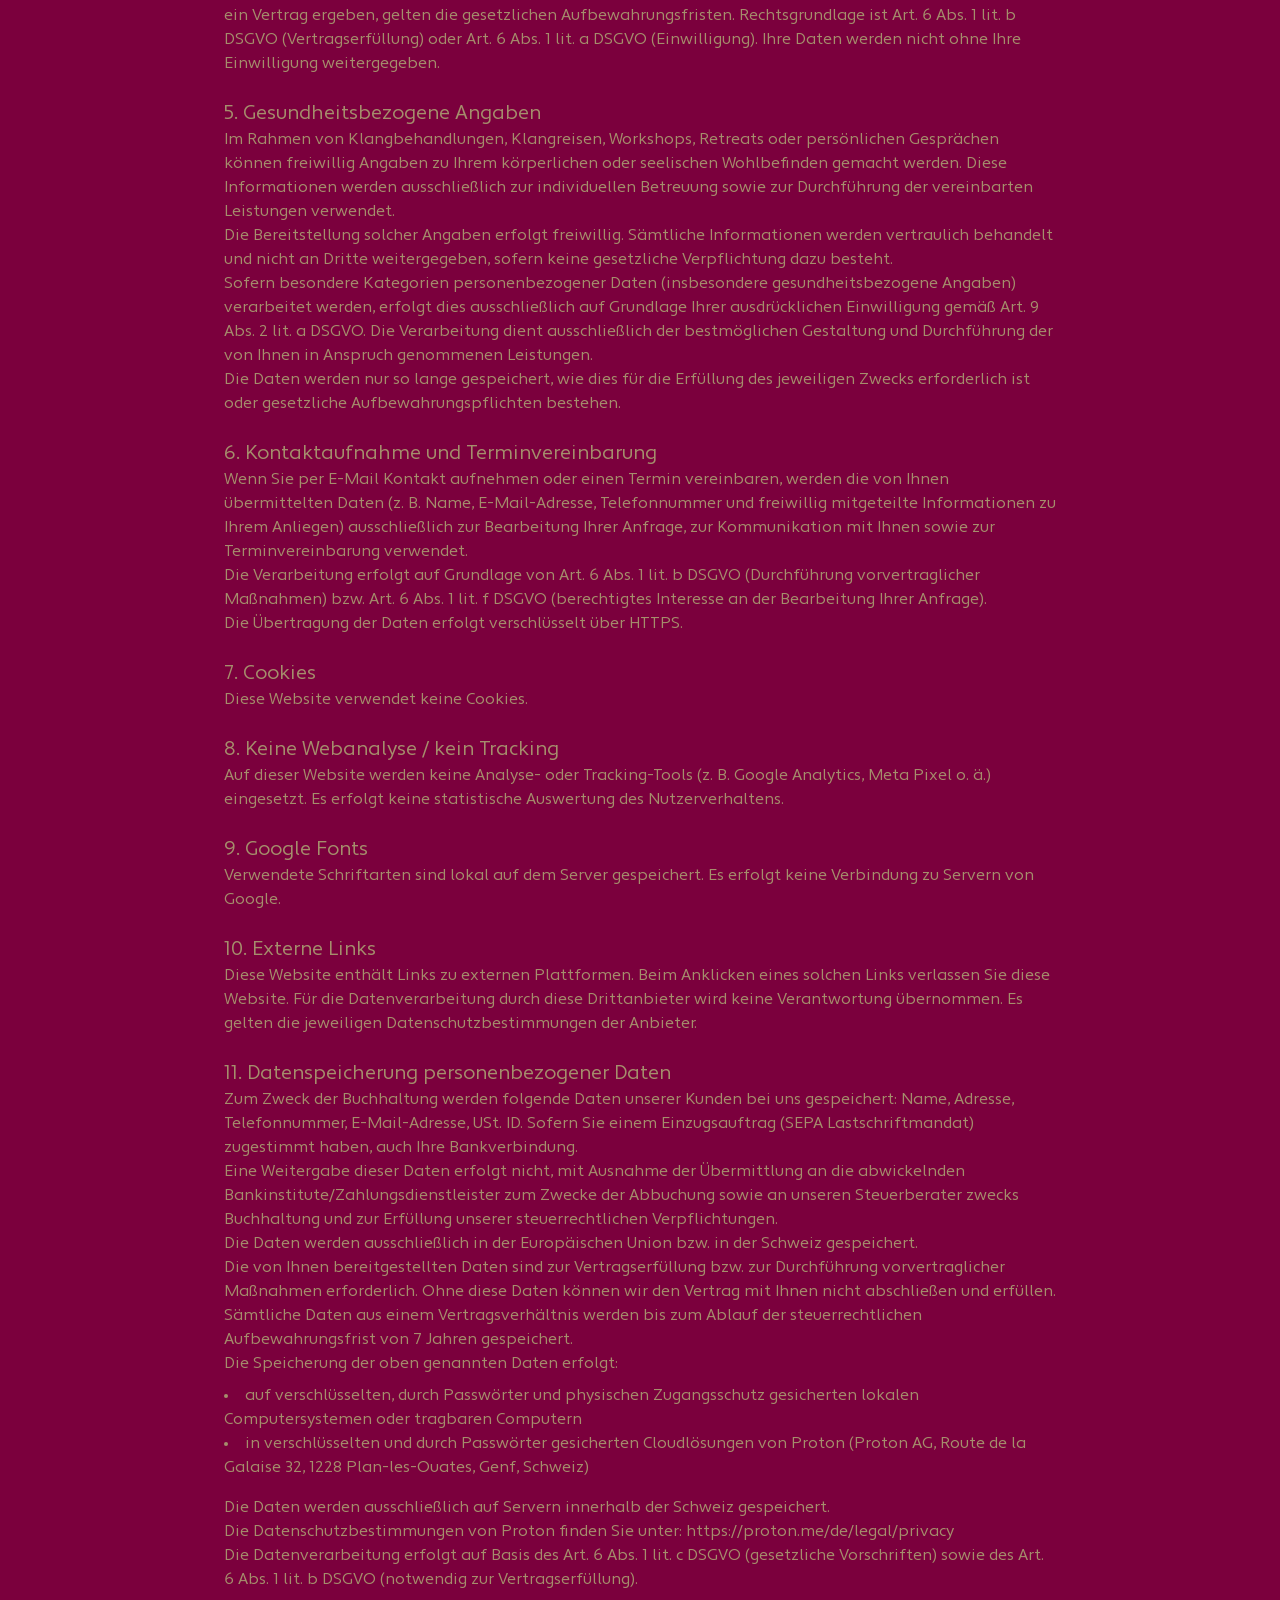
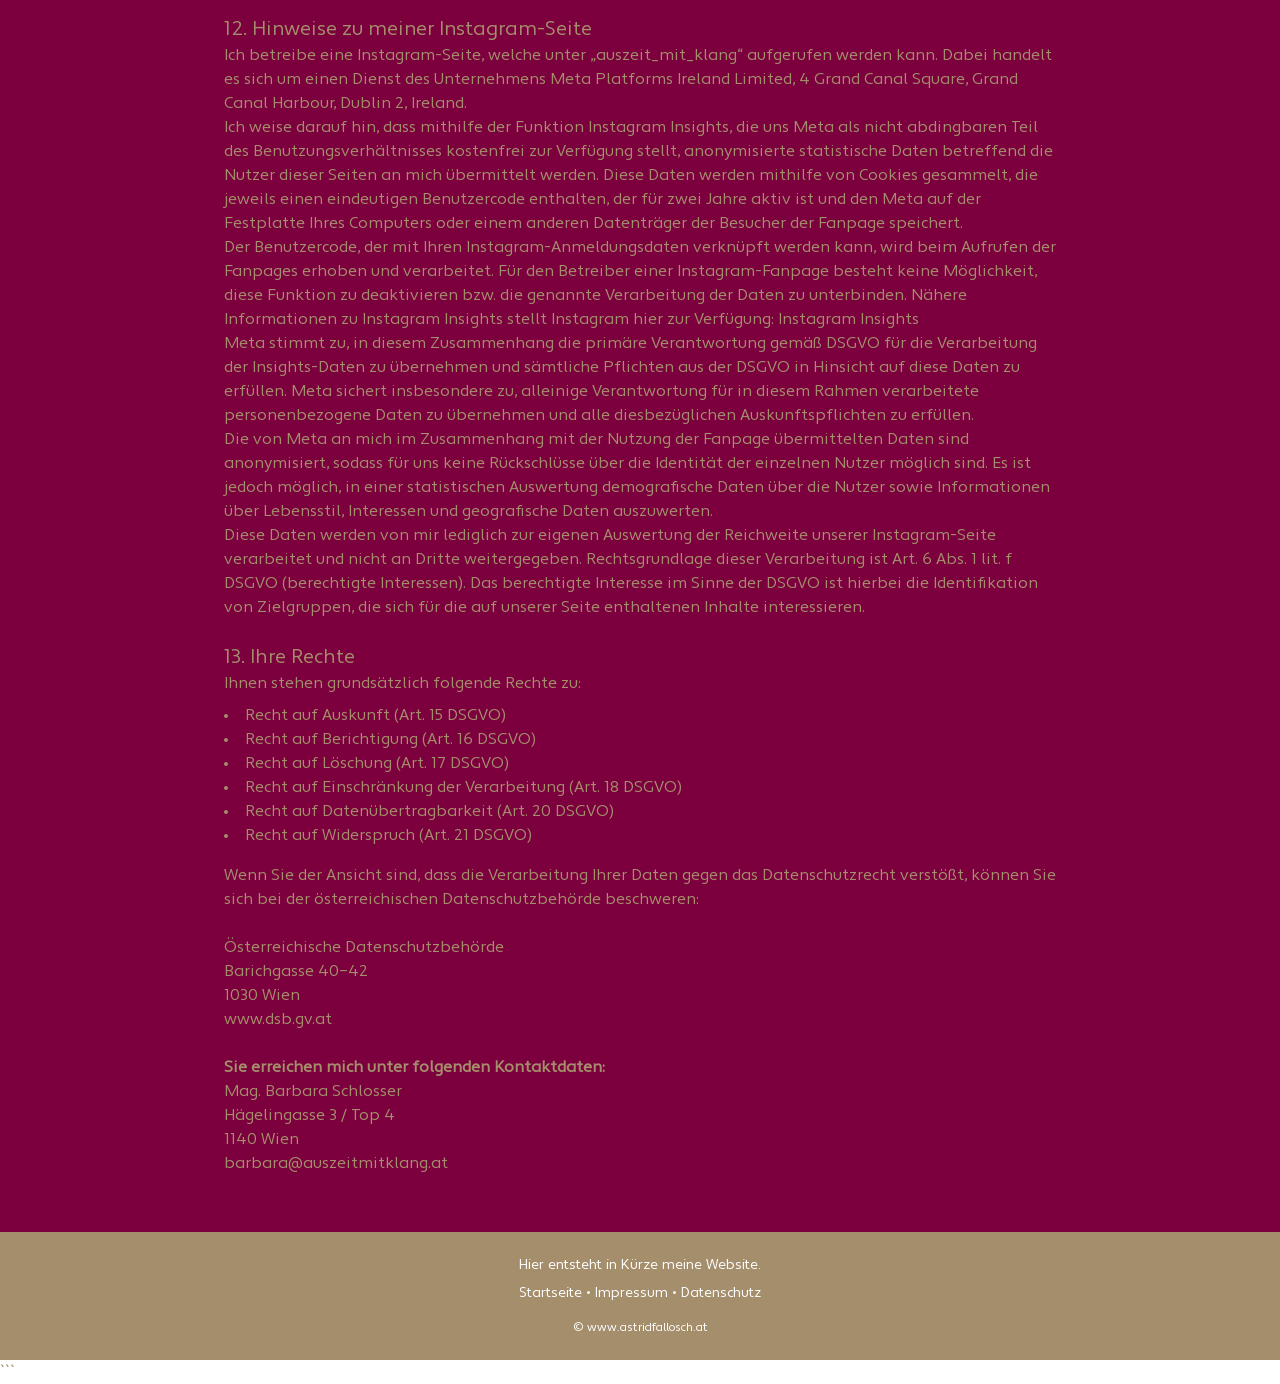
==== commit 6354355f: "Update datenschutz.html" ====
--- a/datenschutz.html
+++ b/datenschutz.html
@@ -1,10 +1,11 @@
 <!doctype html>
+
 <html lang="de">
 
 <head>
     <meta charset="UTF-8" />
     <meta name="viewport" content="width=device-width, initial-scale=1.0" />
-    <title>Auszeit mit Klang | Mag. Barbara Schlosser</title>
+    <title>Auszeit mit Klang | Datenschutz</title>
     <link rel="icon" type="image/png" sizes="32x32" href="./assets/img/favicon-AmK.png">
     <link rel="icon" type="image/png" sizes="192x192" href="./assets/img/favicon-AmK.png">
     <link rel="apple-touch-icon" href="./assets/img/favicon-AmK.png">
@@ -16,173 +17,315 @@
 <body class="antialiased min-h-screen">
     <main class="w-full">
         <section class="w-full relative">
-            <!-- Main Logo -->
-            <a href="index.html" alt="Home Page" class="block relative z-30">
+            <a href="index.html" class="block relative z-30">
                 <div class="pt-10 pb-10 sm:pb-24 px-20 flex flex-col justify-center">
                     <img class="max-w-[350px] w-full h-auto min-w-[0px] mx-auto"
                         src="./assets/img/LOGO_Auszeit_mit_Klang_4c_WEB.png" alt="Logo">
                 </div>
             </a>
-            <!-- Background image large -->
-            <div class="w-full h-full absolute top-0 left-0 pointer-events-none background z-10"></div>
-            <!-- Gradient -->
-            <div class="w-full h-1/2 absolute bottom-0 left-0 pointer-events-none gradient2 z-20"></div>
-        </section>
-        <section class="w-full relative hero">
-            <!-- Wave -->
-            <div class="absolute mt-px left-0 w-full -translate-y-full z-40">
-                <svg class="w-full h-full" height="55" preserveAspectRatio="none" viewBox="0 0 1000 55">
-                    <path d="
-                        M0,35
-                        C150,48 300,55 500,30
-                        C700,5 850,2 1000,20
-                        L1000,55
-                        L0,55
-                        Z
-                    " fill="#7b003d" />
-                </svg>
-            </div>
-            <!-- Content -->
-            <div class="flex flex-col grow shrink py-14 px-8 max-w-4xl mx-auto">
-                <h2 class="text-3xl">
-                    Datenschutzerklärung
-                </h2>
-                <br />
-                <p><strong>Verantwortlich für die Datenverarbeitung auf dieser Website und in der Praxis ist:</strong></p>
-                <p>Mag. Barbara Schlosser</p>
-                <p>Hägelingasse 3 / Top 4</p>
-                <p>1140 Wien</p>
-
-                <!-- Allgemeines -->
-                <h2 class="text-xl mt-6 mt-2">Allgemeines zur Datenverarbeitung</h2>
-                <p>Der Schutz Ihrer personenbezogenen Daten ist uns ein besonderes Anliegen. Wir verarbeiten Ihre Daten
-                    ausschließlich auf Grundlage der gesetzlichen Bestimmungen (DSGVO, DSG, TKG&nbsp;2021). Diese Website dient
-                    ausschließlich der Bereitstellung von Informationen über unser Leistungsangebot.</p>
-
-                <!-- Server‑Logfiles -->
-                <h2 class="text-xl mt-6 mt-2">Hosting und Server‑Logfiles</h2>
-                <p>
-                    Beim Besuch dieser Website werden durch den Hosting-Provider automatisch Informationen erhoben und gespeichert
-                    (Server-Logfiles). Dazu können insbesondere gehören:
-                </p>
-                <ul class="list-disc list-inside mt-2 mb-4">
-                    <li>IP-Adresse</li>
-                    <li>Datum und Uhrzeit des Zugriffs</li>
-                    <li>aufgerufene Seite</li>
-                    <li>Browsertyp und -version</li>
-                    <li>Betriebssystem</li>
-                </ul>
-                <p>
-                    Diese Daten sind technisch erforderlich, um die Website korrekt auszuliefern sowie zur Gewährleistung der
-                    Systemsicherheit und -stabilität.
-                </p>
-                <p>
-                    Rechtsgrundlage: Art. 6 Abs. 1 lit. f DSGVO (berechtigtes Interesse an der sicheren und stabilen Bereitstellung
-                    der Website).
-                </p>
-                <p>
-                    Eine personenbezogene Auswertung findet nicht statt.
-                </p>
-                <p>
-                    Diese Website wird über GitHub Pages (Dienstanbieter: Microsoft Corporation, USA) gehostet.
-                    Im Rahmen des Hostings kann es zur Verarbeitung personenbezogener Daten (z.B. IP-Adresse) kommen.
-                    Die Datenverarbeitung erfolgt auf Grundlage berechtigter Interessen gemäß Art. 6 Abs. 1 lit. f DSGVO.
-                </p>
-
-                <!-- Kontaktaufnahme -->
-                <h2 class="text-xl mt-6 mt-2">Kontaktaufnahme per E‑Mail</h2>
-                <p>Wenn Sie per E‑Mail Kontakt aufnehmen, werden die dabei übermittelten Daten (z. B. Name, E‑Mail‑Adresse, Inhalt
-                    der Anfrage) zur Bearbeitung Ihrer Anfrage gespeichert und verarbeitet. Rechtsgrundlage ist
-                    Art.&nbsp;6&nbsp;Abs.&nbsp;1&nbsp;lit.&nbsp;b&nbsp;DSGVO (Vertrag bzw. vorvertragliche Maßnahmen) oder
-                    Art.&nbsp;6&nbsp;Abs.&nbsp;1&nbsp;lit.&nbsp;f&nbsp;DSGVO (berechtigtes Interesse). Ihre Daten werden nicht ohne
-                    Ihre Einwilligung weitergegeben und nur so lange gespeichert, wie dies zur Bearbeitung erforderlich ist.</p>
-
-                <h2 class="text-xl mt-6 mt-2">Gesundheitsbezogene Angaben</h2>
-                <p>Im Rahmen von Klangbehandlungen, Klangreisen, Workshops, Retreats oder persönlichen Gesprächen können freiwillig Angaben zu Ihrem körperlichen oder seelischen Wohlbefinden gemacht werden. Diese Informationen werden ausschließlich zur individuellen Betreuung sowie zur Durchführung der vereinbarten Leistungen verwendet.</p>
-
-<p>Die Bereitstellung solcher Angaben erfolgt freiwillig. Sämtliche Informationen werden vertraulich behandelt und nicht an Dritte weitergegeben, sofern keine gesetzliche Verpflichtung dazu besteht.</p>
-
-<p>Sofern besondere Kategorien personenbezogener Daten (insbesondere gesundheitsbezogene Angaben) verarbeitet werden, erfolgt dies ausschließlich auf Grundlage Ihrer ausdrücklichen Einwilligung gemäß Art. 9 Abs. 2 lit. a DSGVO. Die Verarbeitung dient ausschließlich der bestmöglichen Gestaltung und Durchführung der von Ihnen in Anspruch genommenen Leistungen.</p>
-
-<p>Die Daten werden nur so lange gespeichert, wie dies für die Erfüllung des jeweiligen Zwecks erforderlich ist oder gesetzliche Aufbewahrungspflichten bestehen.
-</p>
-
-                <h2 class="text-xl mt-6 mt-2">Kontaktaufnahme und Terminvereinbarung</h2>
-            
-
- <p>Wenn Sie per E-Mail Kontakt aufnehmen oder einen Termin vereinbaren, werden die von Ihnen übermittelten Daten (z. B. Name, E-Mail-Adresse, Telefonnummer und freiwillig mitgeteilte Informationen zu Ihrem Anliegen) ausschließlich zur Bearbeitung Ihrer Anfrage, zur Kommunikation mit Ihnen sowie zur Terminvereinbarung verwendet.</p>
-
- <p>Die Verarbeitung erfolgt auf Grundlage von Art. 6 Abs. 1 lit. b DSGVO (Durchführung vorvertraglicher Maßnahmen) bzw. Art. 6 Abs. 1 lit. f DSGVO (berechtigtes Interesse an der Bearbeitung Ihrer Anfrage).</p>
-
- <p>Die Übertragung der Daten erfolgt verschlüsselt über HTTPS.</p>
-
-                <!-- Cookies -->
-                <h2 class="text-xl mt-6 mt-2">Cookies</h2>
-                <p>Diese Website verwendet keine Cookies.</p>
-
-                <!-- Keine Analyse‑Tools -->
-                <h2 class="text-xl mt-6 mt-2">Keine Webanalyse / kein Tracking</h2>
-                <p>Auf dieser Website werden keine Analyse‑ oder Tracking‑Tools (z. B. Google Analytics, Meta Pixel o.ä.)
-                    eingesetzt. Es erfolgt keine statistische Auswertung des Nutzerverhaltens.</p>
-
-                <!-- Externe Schriftarten -->
-                <h2 class="text-xl mt-6 mt-2">Google Fonts</h2>
-                <p>Verwendete Schriftarten sind lokal auf dem Server gespeichert. Es erfolgt keine Verbindung zu Servern von Google.
-                </p>
-
-                <!-- Externe Links -->
-                <h2 class="text-xl mt-6 mt-2">Externe Links</h2>
-                <p>Diese Website enthält Links zu externen Plattformen. Beim Anklicken eines solchen Links verlassen Sie diese
-                    Website.
-                    Für die Datenverarbeitung durch diese Drittanbieter wird keine Verantwortung übernommen.
-                    Es gelten die jeweiligen Datenschutzbestimmungen der Anbieter.</p>
-
-                <!-- Speicherdauer -->
-                <h2 class="text-xl mt-6 mt-2">Speicherdauer personenbezogener Daten</h2>
-                <p>Personenbezogene Daten werden nur so lange gespeichert, wie dies für die jeweiligen Zwecke erforderlich ist oder
-                    gesetzliche Aufbewahrungspflichten bestehen.</p>
-
-                <!-- Betroffenenrechte -->
-                <h2 class="text-xl mt-6 mt-2">Ihre Rechte</h2>
-                <p>Ihnen stehen grundsätzlich folgende Rechte zu:</p>
-                <ul class="list-disc list-inside mt-2 mb-4">
-                    <li>Recht auf Auskunft (Art. 15&nbsp;DSGVO)</li>
-                    <li>Recht auf Berichtigung (Art. 16&nbsp;DSGVO)</li>
-                    <li>Recht auf Löschung (Art. 17&nbsp;DSGVO)</li>
-                    <li>Recht auf Einschränkung der Verarbeitung (Art. 18&nbsp;DSGVO)</li>
-                    <li>Recht auf Datenübertragbarkeit (Art. 20&nbsp;DSGVO)</li>
-                    <li>Recht auf Widerspruch (Art. 21&nbsp;DSGVO)</li>
-                </ul>
-                <p>
-                    Wenn Sie der Ansicht sind, dass die Verarbeitung Ihrer Daten gegen das Datenschutzrecht verstößt,
-                    können Sie sich bei der österreichischen Datenschutzbehörde beschweren:
-                </p>
-                <br />
-                <p>
-                    Österreichische Datenschutzbehörde<br>
-                    Barichgasse 40–42<br>
-                    1030 Wien<br>
-                    <a class="link link-bright" href="https://dsb.gv.at/" target="_blank">www.dsb.gv.at</a>
-                </p>
-            </div>
-        </section>
-    </main>
-    <footer>
-        <div class="max-w-2xl mx-auto text-center p-6 text-sm">
-    <p class="mb-2">Hier entsteht in Kürze meine Website.</p>
-<a class="link" href="index.html">Startseite</a>
-    <span>•</span>
-    <a class="link" href="impressum.html">Impressum</a>
-    <span>•</span>
-    <a class="link" href="datenschutz.html">Datenschutz</a>
-
-    <p class="mt-4 text-xs text-white">
-        © <a href="https://www.astridfallosch.at" target="_blank" rel="noopener noreferrer">
-            www.astridfallosch.at
-        </a>
-    </p>
-</div>
-    </footer>
+
+```
+        <div class="w-full h-full absolute top-0 left-0 pointer-events-none background z-10"></div>
+        <div class="w-full h-1/2 absolute bottom-0 left-0 pointer-events-none gradient2 z-20"></div>
+    </section>
+
+    <section class="w-full relative hero">
+        <div class="absolute mt-px left-0 w-full -translate-y-full z-40">
+            <svg class="w-full h-full" height="55" preserveAspectRatio="none" viewBox="0 0 1000 55">
+                <path d="
+                    M0,35
+                    C150,48 300,55 500,30
+                    C700,5 850,2 1000,20
+                    L1000,55
+                    L0,55
+                    Z
+                " fill="#7b003d" />
+            </svg>
+        </div>
+
+        <div class="flex flex-col grow shrink py-14 px-8 max-w-4xl mx-auto">
+            <h1 class="text-3xl">Datenschutzerklärung</h1>
+
+            <p class="mt-4"><strong>Mag. Barbara Schlosser – Auszeit mit Klang</strong></p>
+            <p>Version vom 22.06.2026</p>
+
+            <br />
+
+            <p><strong>Verantwortlich für die Datenverarbeitung auf dieser Website und in der Praxis ist:</strong></p>
+            <p>Mag. Barbara Schlosser</p>
+            <p>Hägelingasse 3 / Top 4</p>
+            <p>1140 Wien</p>
+
+            <h2 class="text-xl mt-6">1. Allgemeines zur Datenverarbeitung</h2>
+            <p>
+                Der Schutz Ihrer persönlichen Daten ist mir ein besonderes Anliegen. Ich verarbeite Ihre Daten daher
+                ausschließlich auf Grundlage der geltenden gesetzlichen Bestimmungen
+                (EU-Datenschutz-Grundverordnung DSGVO, TKG 2021). In diesen Datenschutzinformationen informiere ich
+                Sie über die wichtigsten Aspekte der Datenverarbeitung im Rahmen meiner Tätigkeiten. Diese Website
+                dient ausschließlich der Bereitstellung von Informationen über unser Leistungsangebot.
+            </p>
+
+            <h2 class="text-xl mt-6">2. Verschlüsselte Übertragung</h2>
+            <p>
+                Diese Webseite nutzt aus Gründen der Sicherheit und des Datenschutzes eine SSL-Verschlüsselung, die
+                verhindert, dass Dritte die von Ihnen eingegebenen Daten auf dem Übertragungsweg abfangen und lesen
+                können. Sie erkennen die aktive Verschlüsselung an dem Vorhängeschloss oder ähnlichen Symbolen in der
+                Adresszeile Ihres Browsers.
+            </p>
+
+            <h2 class="text-xl mt-6">3. Hosting und Server Logfiles</h2>
+            <p>
+                Der Server, von dem diese Webseite bereitgestellt wird, speichert Informationen, die von Ihrem Browser
+                automatisch an uns übermittelt werden, in sogenannten Log-Files. Dies sind:
+            </p>
+
+            <ul class="list-disc list-inside mt-2 mb-4">
+                <li>IP-Adresse des zugreifenden Computers</li>
+                <li>Datum und Uhrzeit des Zugriffs</li>
+                <li>aufgerufene Seite</li>
+                <li>Browsertyp und -version</li>
+                <li>verwendetes Betriebssystem</li>
+                <li>die Seite (URL), von der Sie zu uns gekommen sind</li>
+            </ul>
+
+            <p>
+                Diese Daten sind technisch erforderlich, um die Website korrekt auszuliefern sowie zur Gewährleistung
+                der Systemsicherheit und -stabilität.
+            </p>
+            <p>
+                Die Datenverarbeitung erfolgt auf Basis des Art. 6 Abs. 1 lit. f DSGVO (berechtigte Interessen).
+                Das berechtigte Interesse im Sinne der DSGVO ist hierbei die ordnungsgemäße und sichere Funktion der
+                Webseite.
+            </p>
+            <p>Eine personenbezogene Auswertung findet nicht statt.</p>
+            <p>
+                Diese Website wird über GitHub Pages (Dienstanbieter: Microsoft Corporation, USA) gehostet. Im Rahmen
+                des Hostings kann es zur Verarbeitung personenbezogener Daten (z. B. IP-Adresse) kommen. Die
+                Datenverarbeitung erfolgt auf Grundlage berechtigter Interessen gemäß Art. 6 Abs. 1 lit. f DSGVO.
+            </p>
+
+            <h2 class="text-xl mt-6">4. Kontaktaufnahme per E-Mail</h2>
+            <p>
+                Wenn Sie per E-Mail oder auf anderem Weg Kontakt mit mir aufnehmen, werden die dabei von Ihnen bekannt
+                gegebenen Daten (z. B. Name, E-Mail-Adresse, Telefonnummer, Inhalt der Anfrage) zur Bearbeitung Ihrer
+                Anfrage und für den Fall von Anschlussfragen für ein Jahr bei mir gespeichert. Sollte sich aus der
+                Anfrage ein Vertrag ergeben, gelten die gesetzlichen Aufbewahrungsfristen. Rechtsgrundlage ist
+                Art. 6 Abs. 1 lit. b DSGVO (Vertragserfüllung) oder Art. 6 Abs. 1 lit. a DSGVO (Einwilligung).
+                Ihre Daten werden nicht ohne Ihre Einwilligung weitergegeben.
+            </p>
+
+            <h2 class="text-xl mt-6">5. Gesundheitsbezogene Angaben</h2>
+            <p>
+                Im Rahmen von Klangbehandlungen, Klangreisen, Workshops, Retreats oder persönlichen Gesprächen können
+                freiwillig Angaben zu Ihrem körperlichen oder seelischen Wohlbefinden gemacht werden. Diese
+                Informationen werden ausschließlich zur individuellen Betreuung sowie zur Durchführung der vereinbarten
+                Leistungen verwendet.
+            </p>
+            <p>
+                Die Bereitstellung solcher Angaben erfolgt freiwillig. Sämtliche Informationen werden vertraulich
+                behandelt und nicht an Dritte weitergegeben, sofern keine gesetzliche Verpflichtung dazu besteht.
+            </p>
+            <p>
+                Sofern besondere Kategorien personenbezogener Daten (insbesondere gesundheitsbezogene Angaben)
+                verarbeitet werden, erfolgt dies ausschließlich auf Grundlage Ihrer ausdrücklichen Einwilligung gemäß
+                Art. 9 Abs. 2 lit. a DSGVO. Die Verarbeitung dient ausschließlich der bestmöglichen Gestaltung und
+                Durchführung der von Ihnen in Anspruch genommenen Leistungen.
+            </p>
+            <p>
+                Die Daten werden nur so lange gespeichert, wie dies für die Erfüllung des jeweiligen Zwecks
+                erforderlich ist oder gesetzliche Aufbewahrungspflichten bestehen.
+            </p>
+
+            <h2 class="text-xl mt-6">6. Kontaktaufnahme und Terminvereinbarung</h2>
+            <p>
+                Wenn Sie per E-Mail Kontakt aufnehmen oder einen Termin vereinbaren, werden die von Ihnen
+                übermittelten Daten (z. B. Name, E-Mail-Adresse, Telefonnummer und freiwillig mitgeteilte
+                Informationen zu Ihrem Anliegen) ausschließlich zur Bearbeitung Ihrer Anfrage, zur Kommunikation mit
+                Ihnen sowie zur Terminvereinbarung verwendet.
+            </p>
+            <p>
+                Die Verarbeitung erfolgt auf Grundlage von Art. 6 Abs. 1 lit. b DSGVO (Durchführung
+                vorvertraglicher Maßnahmen) bzw. Art. 6 Abs. 1 lit. f DSGVO (berechtigtes Interesse an der
+                Bearbeitung Ihrer Anfrage).
+            </p>
+            <p>Die Übertragung der Daten erfolgt verschlüsselt über HTTPS.</p>
+
+            <h2 class="text-xl mt-6">7. Cookies</h2>
+            <p>Diese Website verwendet keine Cookies.</p>
+
+            <h2 class="text-xl mt-6">8. Keine Webanalyse / kein Tracking</h2>
+            <p>
+                Auf dieser Website werden keine Analyse- oder Tracking-Tools (z. B. Google Analytics, Meta Pixel
+                o. ä.) eingesetzt. Es erfolgt keine statistische Auswertung des Nutzerverhaltens.
+            </p>
+
+            <h2 class="text-xl mt-6">9. Google Fonts</h2>
+            <p>
+                Verwendete Schriftarten sind lokal auf dem Server gespeichert. Es erfolgt keine Verbindung zu Servern
+                von Google.
+            </p>
+
+            <h2 class="text-xl mt-6">10. Externe Links</h2>
+            <p>
+                Diese Website enthält Links zu externen Plattformen. Beim Anklicken eines solchen Links verlassen Sie
+                diese Website. Für die Datenverarbeitung durch diese Drittanbieter wird keine Verantwortung
+                übernommen. Es gelten die jeweiligen Datenschutzbestimmungen der Anbieter.
+            </p>
+
+            <h2 class="text-xl mt-6">11. Datenspeicherung personenbezogener Daten</h2>
+            <p>
+                Zum Zweck der Buchhaltung werden folgende Daten unserer Kunden bei uns gespeichert: Name, Adresse,
+                Telefonnummer, E-Mail-Adresse, USt. ID. Sofern Sie einem Einzugsauftrag (SEPA Lastschriftmandat)
+                zugestimmt haben, auch Ihre Bankverbindung.
+            </p>
+            <p>
+                Eine Weitergabe dieser Daten erfolgt nicht, mit Ausnahme der Übermittlung an die abwickelnden
+                Bankinstitute/Zahlungsdienstleister zum Zwecke der Abbuchung sowie an unseren Steuerberater zwecks
+                Buchhaltung und zur Erfüllung unserer steuerrechtlichen Verpflichtungen.
+            </p>
+            <p>
+                Die Daten werden ausschließlich in der Europäischen Union bzw. in der Schweiz gespeichert.
+            </p>
+            <p>
+                Die von Ihnen bereitgestellten Daten sind zur Vertragserfüllung bzw. zur Durchführung
+                vorvertraglicher Maßnahmen erforderlich. Ohne diese Daten können wir den Vertrag mit Ihnen nicht
+                abschließen und erfüllen.
+            </p>
+            <p>
+                Sämtliche Daten aus einem Vertragsverhältnis werden bis zum Ablauf der steuerrechtlichen
+                Aufbewahrungsfrist von 7 Jahren gespeichert.
+            </p>
+            <p>Die Speicherung der oben genannten Daten erfolgt:</p>
+
+            <ul class="list-disc list-inside mt-2 mb-4">
+                <li>auf verschlüsselten, durch Passwörter und physischen Zugangsschutz gesicherten lokalen Computersystemen oder tragbaren Computern</li>
+                <li>
+                    in verschlüsselten und durch Passwörter gesicherten Cloudlösungen von Proton
+                    (Proton AG, Route de la Galaise 32, 1228 Plan-les-Ouates, Genf, Schweiz)
+                </li>
+            </ul>
+
+            <p>
+                Die Daten werden ausschließlich auf Servern innerhalb der Schweiz gespeichert.
+            </p>
+            <p>
+                Die Datenschutzbestimmungen von Proton finden Sie unter:
+                <a class="link link-bright" href="https://proton.me/de/legal/privacy" target="_blank" rel="noopener noreferrer">
+                    https://proton.me/de/legal/privacy
+                </a>
+            </p>
+            <p>
+                Die Datenverarbeitung erfolgt auf Basis des Art. 6 Abs. 1 lit. c DSGVO (gesetzliche Vorschriften)
+                sowie des Art. 6 Abs. 1 lit. b DSGVO (notwendig zur Vertragserfüllung).
+            </p>
+
+            <h2 class="text-xl mt-6">12. Hinweise zu meiner Instagram-Seite</h2>
+            <p>
+                Ich betreibe eine Instagram-Seite, welche unter „auszeit_mit_klang“ aufgerufen werden kann. Dabei
+                handelt es sich um einen Dienst des Unternehmens Meta Platforms Ireland Limited, 4 Grand Canal
+                Square, Grand Canal Harbour, Dublin 2, Ireland.
+            </p>
+            <p>
+                Ich weise darauf hin, dass mithilfe der Funktion Instagram Insights, die uns Meta als nicht
+                abdingbaren Teil des Benutzungsverhältnisses kostenfrei zur Verfügung stellt, anonymisierte
+                statistische Daten betreffend die Nutzer dieser Seiten an mich übermittelt werden. Diese Daten werden
+                mithilfe von Cookies gesammelt, die jeweils einen eindeutigen Benutzercode enthalten, der für zwei
+                Jahre aktiv ist und den Meta auf der Festplatte Ihres Computers oder einem anderen Datenträger der
+                Besucher der Fanpage speichert.
+            </p>
+            <p>
+                Der Benutzercode, der mit Ihren Instagram-Anmeldungsdaten verknüpft werden kann, wird beim Aufrufen
+                der Fanpages erhoben und verarbeitet. Für den Betreiber einer Instagram-Fanpage besteht keine
+                Möglichkeit, diese Funktion zu deaktivieren bzw. die genannte Verarbeitung der Daten zu unterbinden.
+                Nähere Informationen zu Instagram Insights stellt Instagram hier zur Verfügung:
+                <a class="link link-bright"
+                    href="https://help.instagram.com/1533933820244654/?helpref=uf_share"
+                    target="_blank"
+                    rel="noopener noreferrer">
+                    Instagram Insights
+                </a>
+            </p>
+            <p>
+                Meta stimmt zu, in diesem Zusammenhang die primäre Verantwortung gemäß DSGVO für die Verarbeitung der
+                Insights-Daten zu übernehmen und sämtliche Pflichten aus der DSGVO in Hinsicht auf diese Daten zu
+                erfüllen. Meta sichert insbesondere zu, alleinige Verantwortung für in diesem Rahmen verarbeitete
+                personenbezogene Daten zu übernehmen und alle diesbezüglichen Auskunftspflichten zu erfüllen.
+            </p>
+            <p>
+                Die von Meta an mich im Zusammenhang mit der Nutzung der Fanpage übermittelten Daten sind
+                anonymisiert, sodass für uns keine Rückschlüsse über die Identität der einzelnen Nutzer möglich sind.
+                Es ist jedoch möglich, in einer statistischen Auswertung demografische Daten über die Nutzer sowie
+                Informationen über Lebensstil, Interessen und geografische Daten auszuwerten.
+            </p>
+            <p>
+                Diese Daten werden von mir lediglich zur eigenen Auswertung der Reichweite unserer Instagram-Seite
+                verarbeitet und nicht an Dritte weitergegeben. Rechtsgrundlage dieser Verarbeitung ist Art. 6 Abs. 1
+                lit. f DSGVO (berechtigte Interessen). Das berechtigte Interesse im Sinne der DSGVO ist hierbei die
+                Identifikation von Zielgruppen, die sich für die auf unserer Seite enthaltenen Inhalte interessieren.
+            </p>
+
+            <h2 class="text-xl mt-6">13. Ihre Rechte</h2>
+            <p>Ihnen stehen grundsätzlich folgende Rechte zu:</p>
+
+            <ul class="list-disc list-inside mt-2 mb-4">
+                <li>Recht auf Auskunft (Art. 15 DSGVO)</li>
+                <li>Recht auf Berichtigung (Art. 16 DSGVO)</li>
+                <li>Recht auf Löschung (Art. 17 DSGVO)</li>
+                <li>Recht auf Einschränkung der Verarbeitung (Art. 18 DSGVO)</li>
+                <li>Recht auf Datenübertragbarkeit (Art. 20 DSGVO)</li>
+                <li>Recht auf Widerspruch (Art. 21 DSGVO)</li>
+            </ul>
+
+            <p>
+                Wenn Sie der Ansicht sind, dass die Verarbeitung Ihrer Daten gegen das Datenschutzrecht verstößt,
+                können Sie sich bei der österreichischen Datenschutzbehörde beschweren:
+            </p>
+
+            <br />
+
+            <p>
+                Österreichische Datenschutzbehörde<br>
+                Barichgasse 40–42<br>
+                1030 Wien<br>
+                <a class="link link-bright" href="https://www.dsb.gv.at" target="_blank" rel="noopener noreferrer">
+                    www.dsb.gv.at
+                </a>
+            </p>
+
+            <br />
+
+            <p><strong>Sie erreichen mich unter folgenden Kontaktdaten:</strong></p>
+            <p>Mag. Barbara Schlosser</p>
+            <p>Hägelingasse 3 / Top 4</p>
+            <p>1140 Wien</p>
+            <p>
+                <a class="link link-bright" href="mailto:barbara@auszeitmitklang.at">
+                    barbara@auszeitmitklang.at
+                </a>
+            </p>
+        </div>
+    </section>
+</main>
+
+<footer>
+    <div class="max-w-2xl mx-auto text-center p-6 text-sm">
+        <p class="mb-2">Hier entsteht in Kürze meine Website.</p>
+
+        <a class="link" href="index.html">Startseite</a>
+        <span>•</span>
+        <a class="link" href="impressum.html">Impressum</a>
+        <span>•</span>
+        <a class="link" href="datenschutz.html">Datenschutz</a>
+
+        <p class="mt-4 text-xs text-white">
+            © <a href="https://www.astridfallosch.at" target="_blank" rel="noopener noreferrer">
+                www.astridfallosch.at
+            </a>
+        </p>
+    </div>
+</footer>
+```
+
 </body>
-    
+
 </html>
